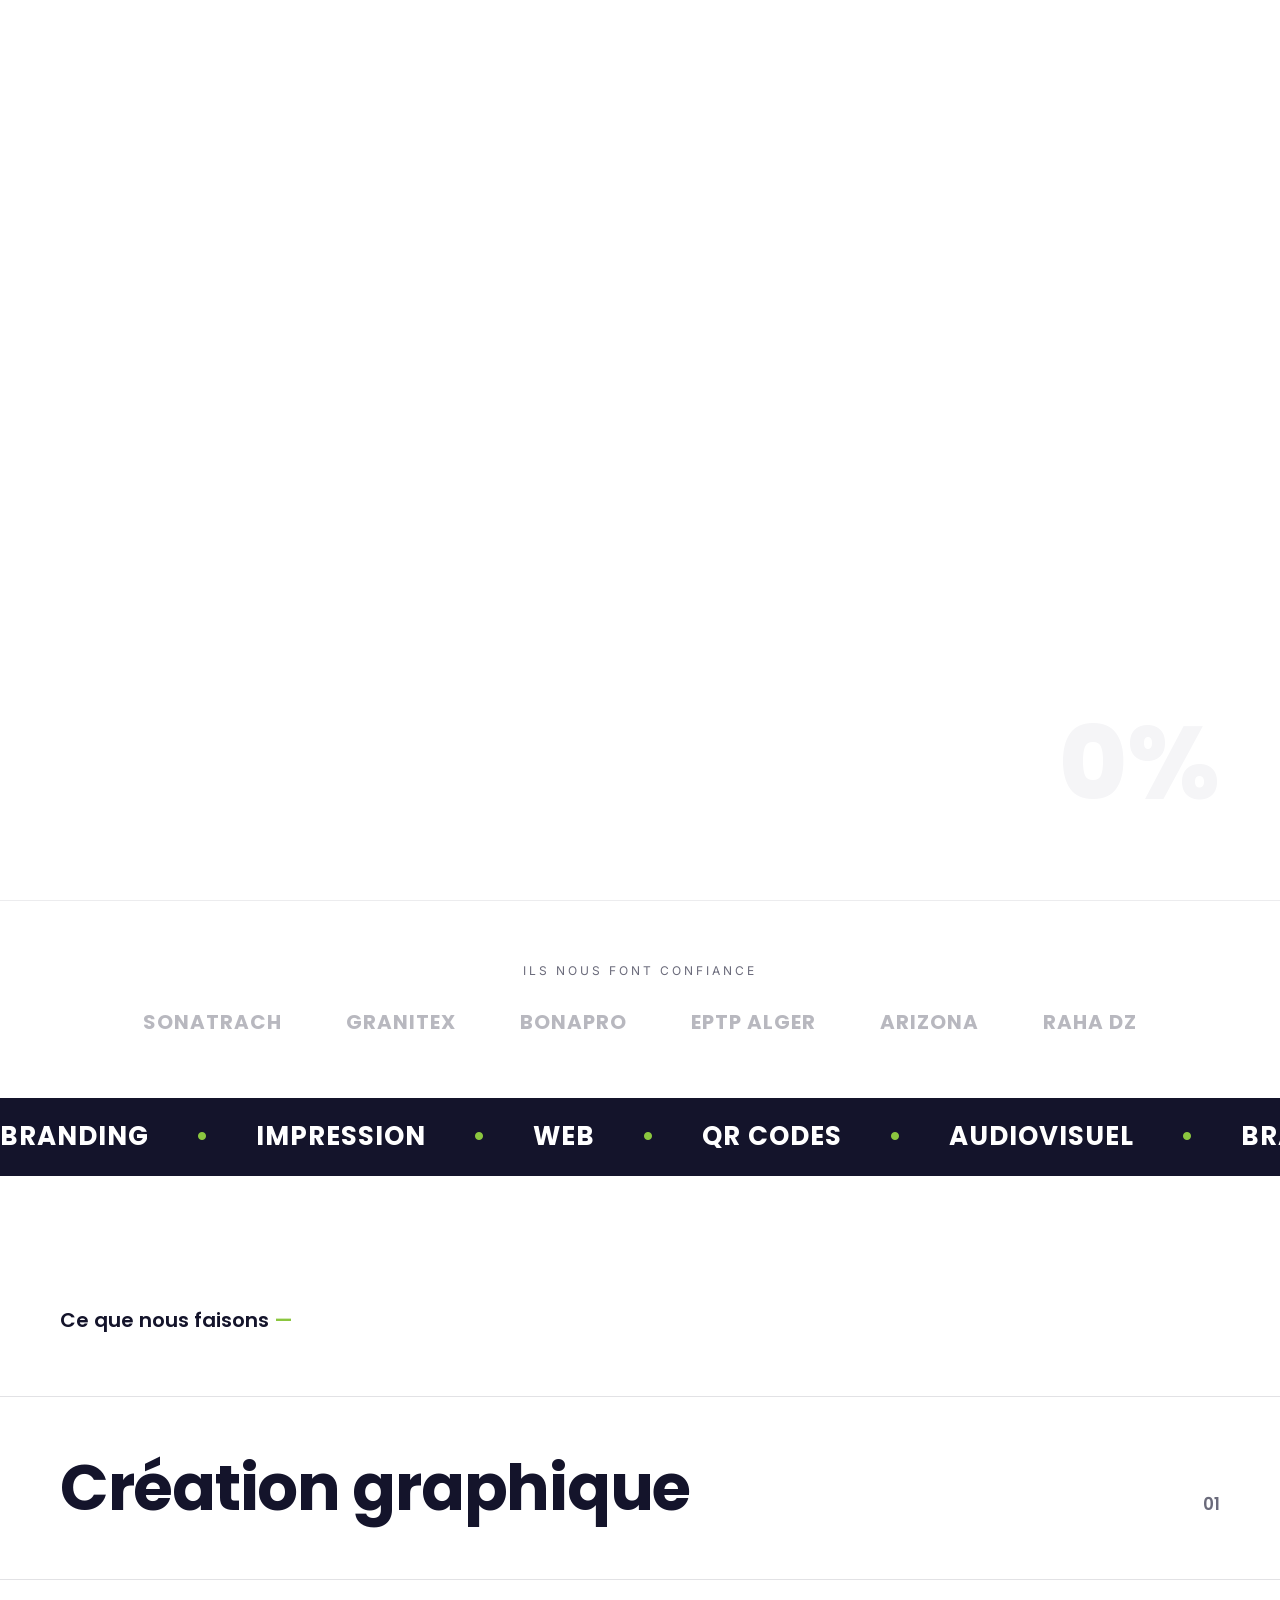
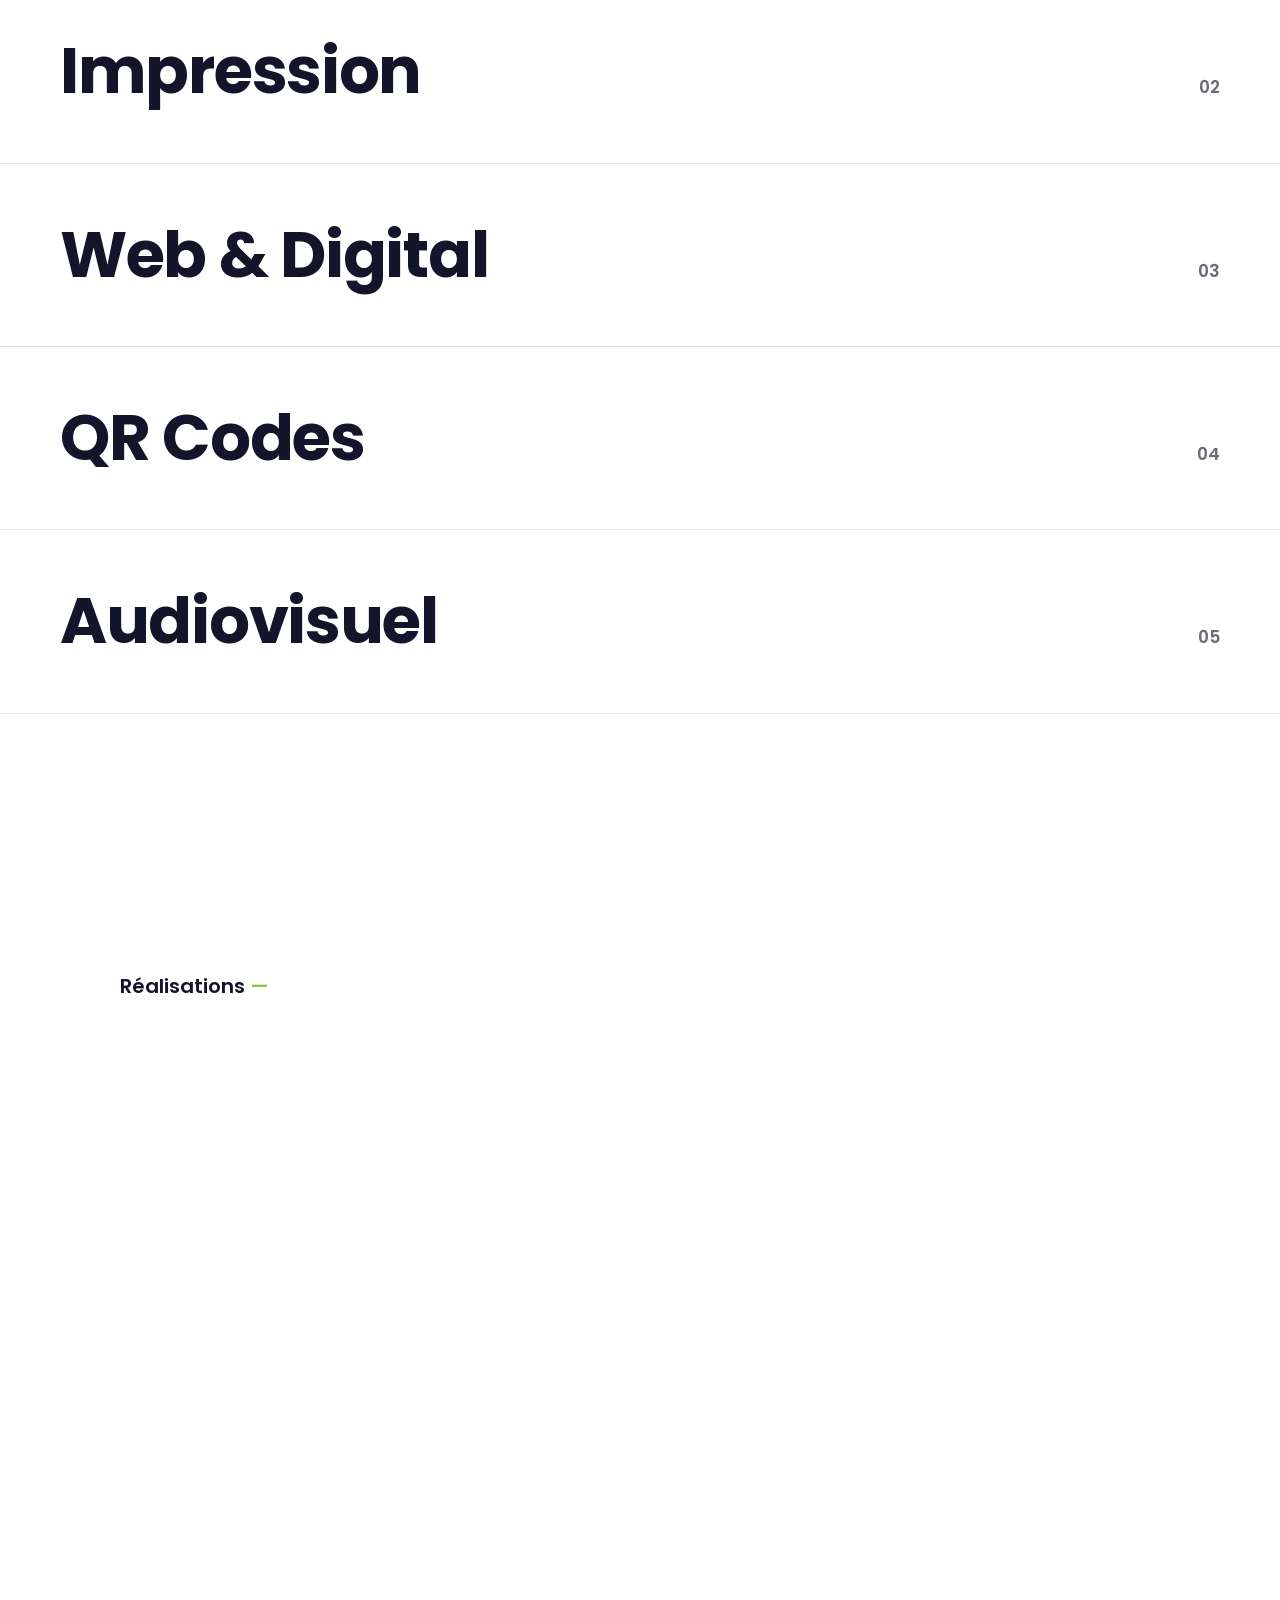
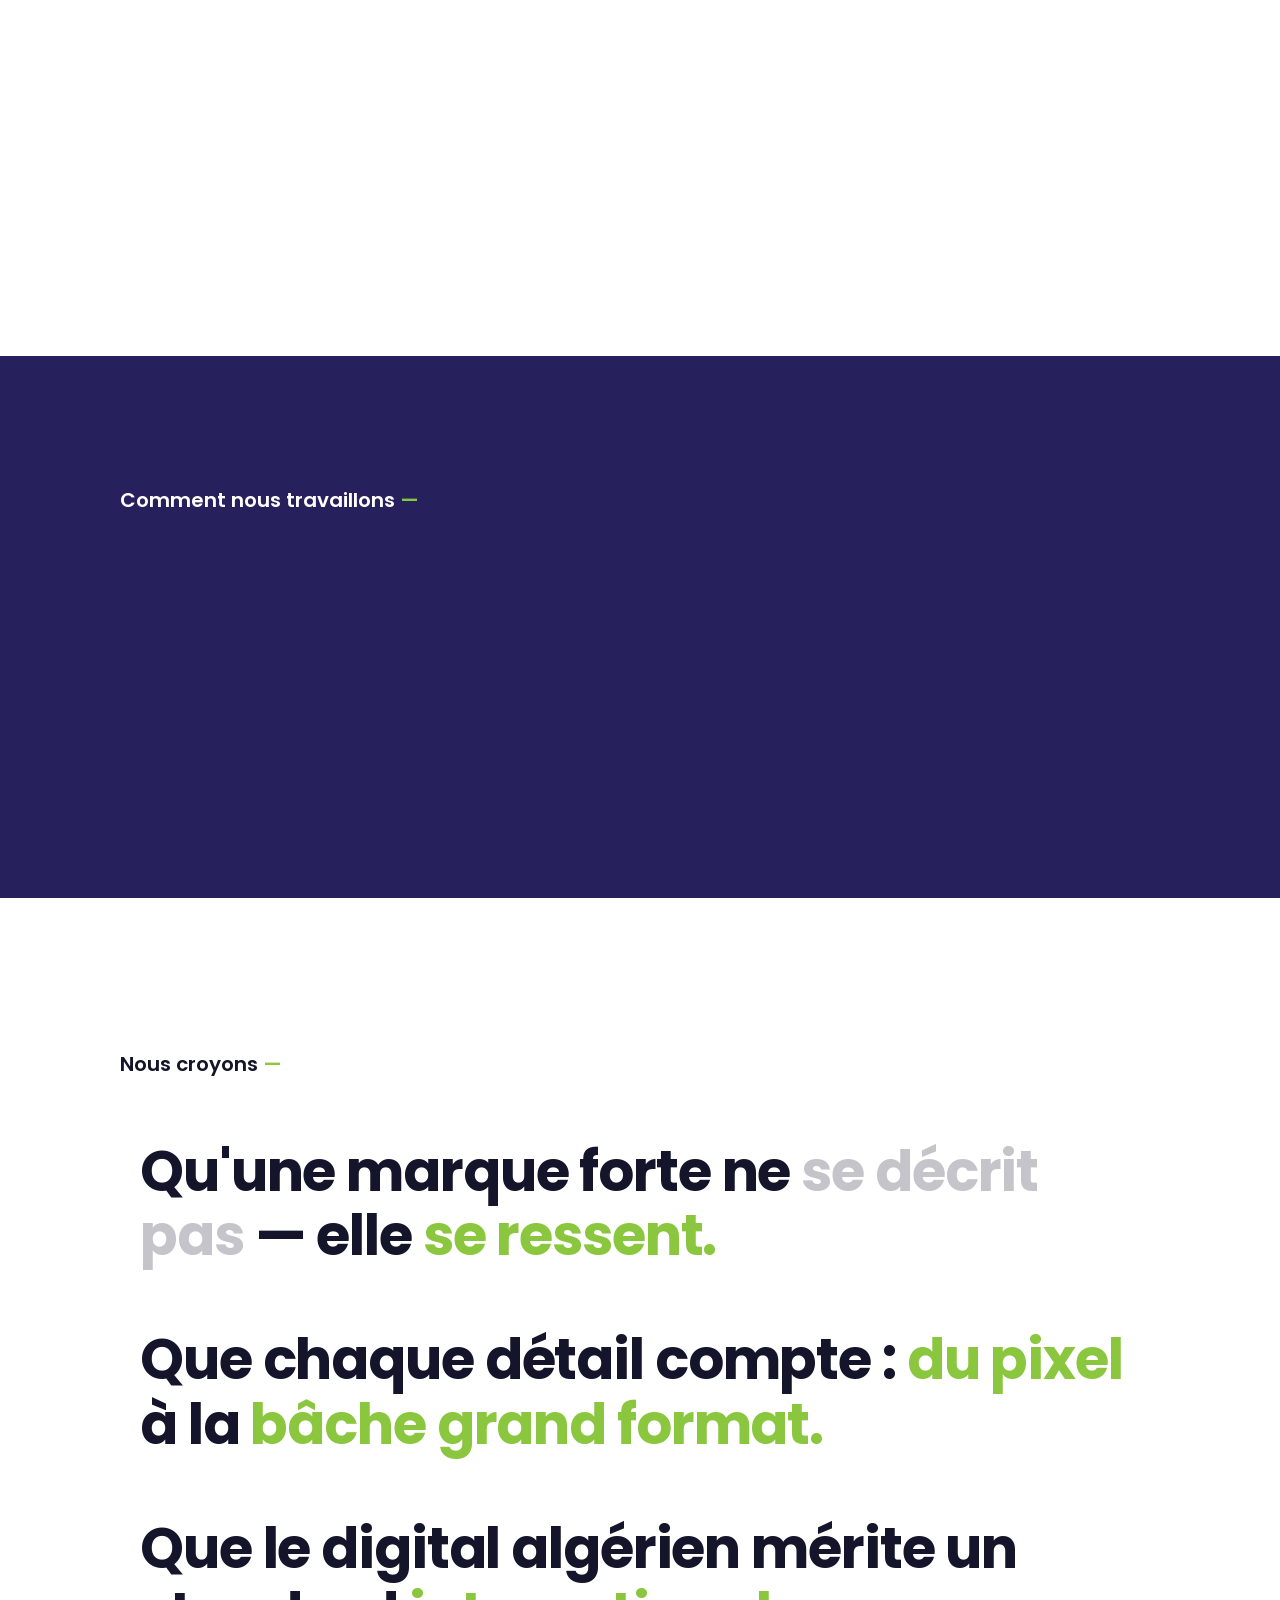
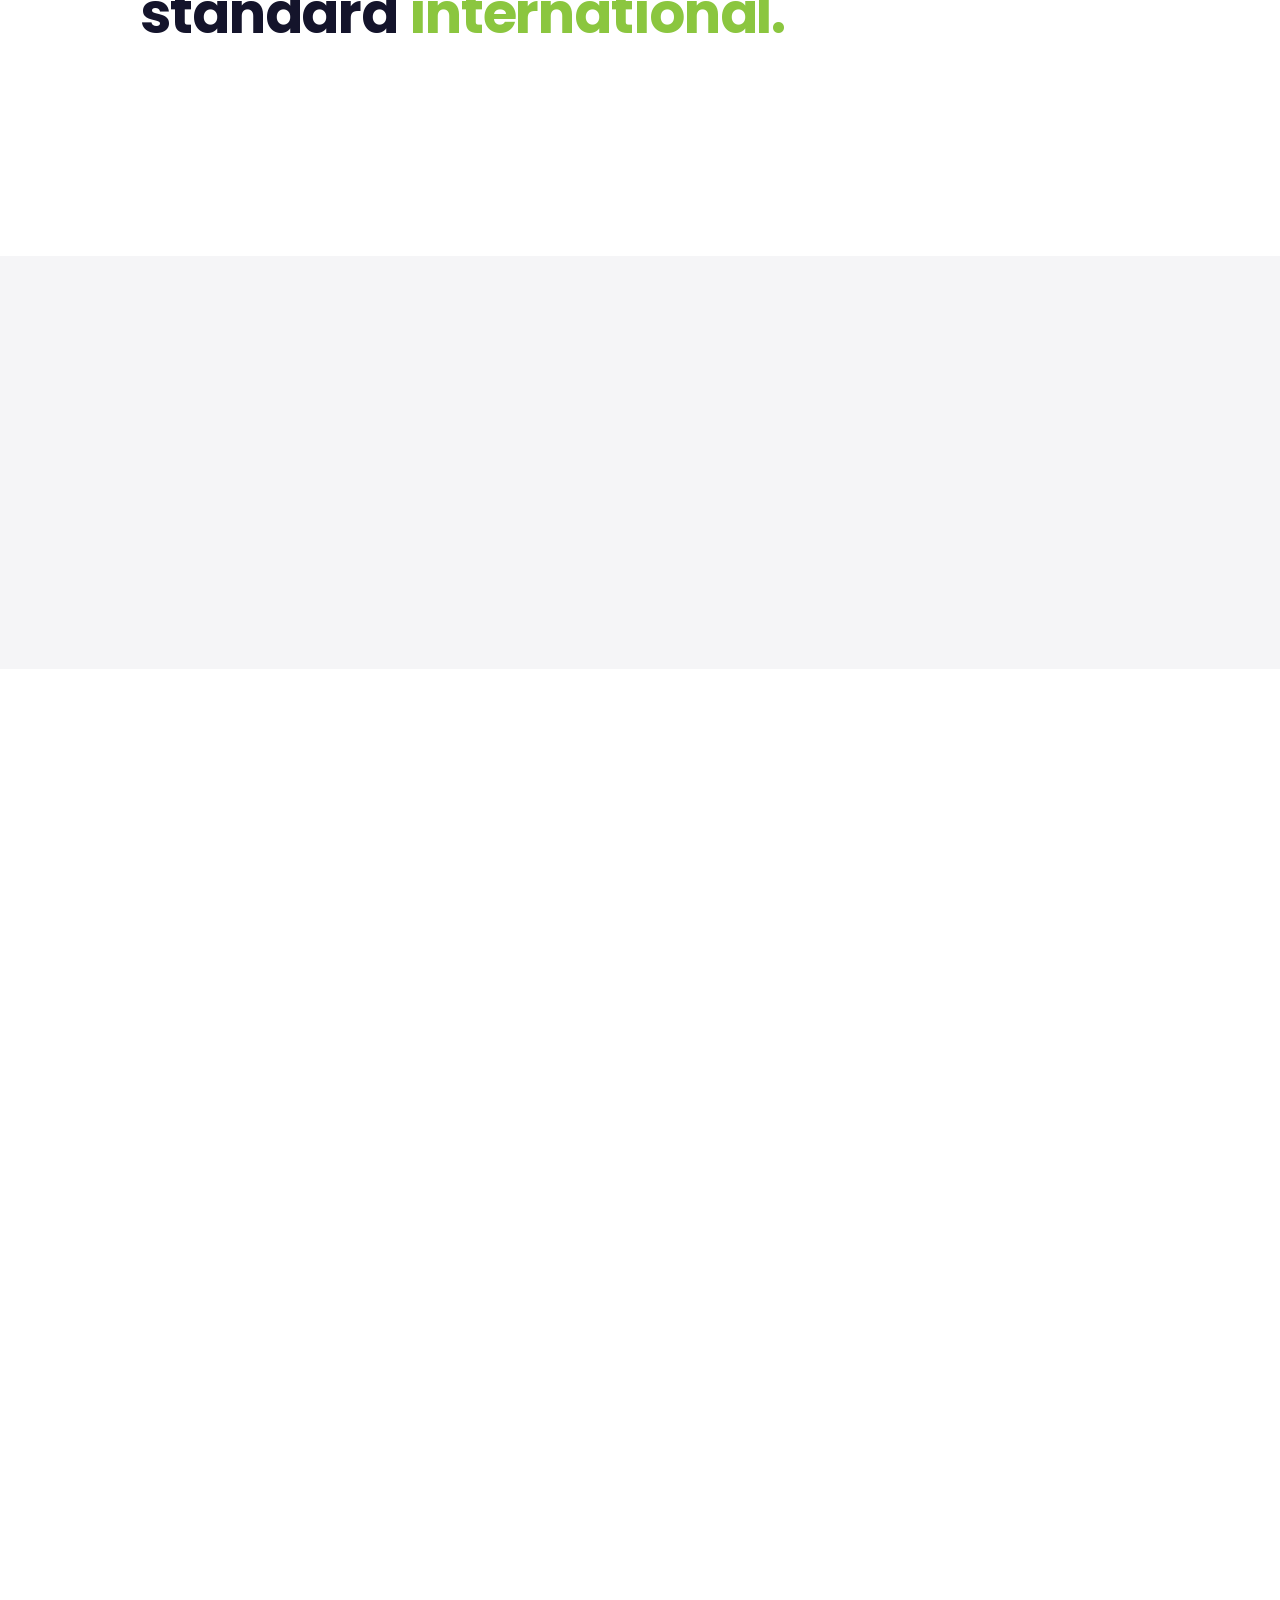
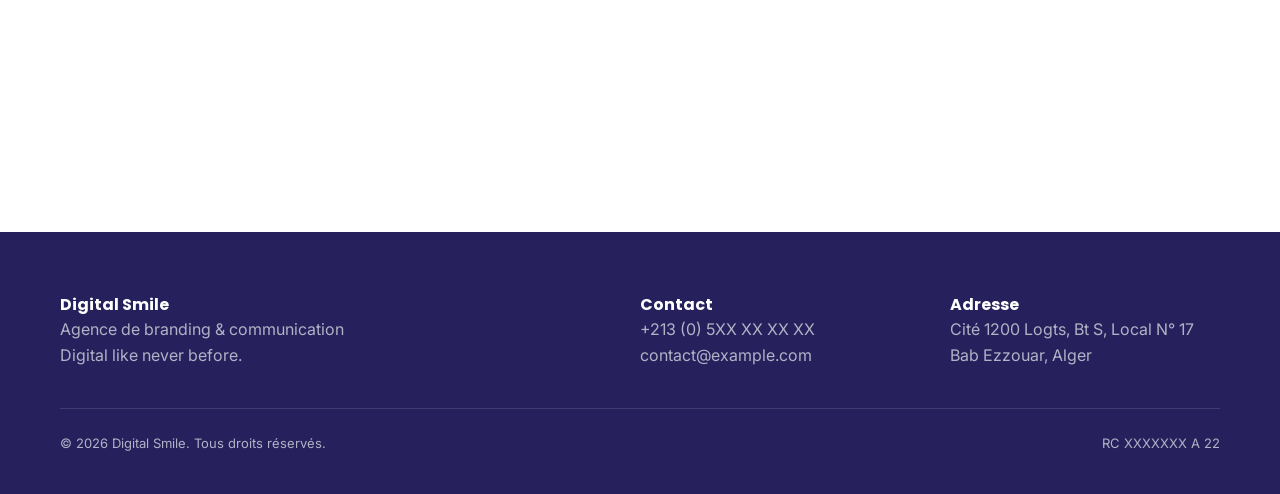
==== public/index.html @ 8ba92dbf "Initial commit" ====
<!DOCTYPE html>
<html lang="fr">
<head>
    <meta charset="UTF-8">
    <meta name="viewport" content="width=device-width, initial-scale=1.0">
    <title>Digital Smile — Agence de branding à Alger</title>
    <meta name="description" content="Digital Smile, agence de branding et de communication à Alger : identité visuelle, impression, web, QR codes et production audiovisuelle.">

    <!-- Polices -->
    <link rel="preconnect" href="https://fonts.googleapis.com">
    <link rel="preconnect" href="https://fonts.gstatic.com" crossorigin>
    <link href="https://fonts.googleapis.com/css2?family=Poppins:wght@600;700;800&family=Inter:wght@400;500;600&display=swap" rel="stylesheet">

    <!-- Styles (découpés par responsabilité, faciles à maintenir) -->
    <link rel="stylesheet" href="assets/css/base.css">
    <link rel="stylesheet" href="assets/css/layout.css">
    <link rel="stylesheet" href="assets/css/sections.css">
    <link rel="stylesheet" href="assets/css/motion.css">
</head>
<body>

<!-- ============ ① INTRO FLASH (une fois par session) ============ -->
<div class="intro" aria-hidden="true">
    <p class="intro__word"></p>
    <p class="intro__counter">0%</p>
</div>

<!-- ============ NAVIGATION ============ -->
<nav class="nav">
    <a href="#accueil"><img src="assets/img/logo.jpg" alt="Digital Smile" class="nav__logo"></a>
    <div class="nav__links">
        <a href="#services">Services</a>
        <a href="#croyances">Notre vision</a>
        <a href="#chiffres">Chiffres</a>
        <a href="#contact">Contact</a>
    </div>
    <a href="#contact" class="nav__cta">Connexion</a>
    <button class="nav__burger" aria-label="Menu">&#9776;</button>
</nav>

<!-- ============ ② HERO — typo géante sur vidéo ============ -->
<header class="hero" id="accueil">
    <div class="hero__media">
        <!-- Vidéo ampoule : autoplay muet en boucle.
             poster + <img> de secours si la vidéo ne charge pas. -->
        <video autoplay muted loop playsinline preload="metadata"
               poster="assets/img/hero.jpg"
               onerror="this.outerHTML='<img src=assets/img/hero.jpg alt=&quot;&quot;>'">
            <source src="assets/video/cubes-logo.mp4" type="video/mp4">
        </video>
    </div>

    <p class="hero__ghost" aria-hidden="true">SMILE</p>

    <div class="hero__content">
        <span class="hero__eyebrow will-reveal">Digital like never before</span>
        <h1 class="hero__title">
            <span class="line"><span>Votre marque,</span></span>
            <span class="line"><span class="accent">réinventée.</span></span>
        </h1>
        <p class="hero__sub will-reveal">
            Agence de branding à Alger. Du logo au digital, nous donnons vie
            à votre identité avec créativité et précision.
        </p>
        <div class="hero__btns will-reveal">
            <a href="#contact" class="btn btn--primary">Demander un devis</a>
            <a href="#services" class="btn btn--dark btn--marquee">
                <span class="btn__track">
                    <span>Explorer</span><span>Explorer</span><span>Explorer</span>
                    <span>Explorer</span><span>Explorer</span><span>Explorer</span>
                </span>
            </a>
        </div>
    </div>
</header>

<!-- ============ ②b TRUST BAR — clients réels (factures 14-16) ===== -->
<section class="trust">
    <p class="trust__label">Ils nous font confiance</p>
    <ul class="trust__list">
        <li>SONATRACH</li>
        <li>GRANITEX</li>
        <li>BONAPRO</li>
        <li>EPTP ALGER</li>
        <li>ARIZONA</li>
        <li>RAHA DZ</li>
    </ul>
</section>

<!-- ============ ③ MARQUEE défilant ============ -->
<div class="marquee" aria-hidden="true">
    <div class="marquee__track">
        <!-- Contenu dupliqué : nécessaire pour une boucle sans couture -->
        <span>BRANDING</span><span class="dot">•</span>
        <span>IMPRESSION</span><span class="dot">•</span>
        <span>WEB</span><span class="dot">•</span>
        <span>QR CODES</span><span class="dot">•</span>
        <span>AUDIOVISUEL</span><span class="dot">•</span>
        <span>BRANDING</span><span class="dot">•</span>
        <span>IMPRESSION</span><span class="dot">•</span>
        <span>WEB</span><span class="dot">•</span>
        <span>QR CODES</span><span class="dot">•</span>
        <span>AUDIOVISUEL</span><span class="dot">•</span>
    </div>
</div>

<!-- ============ ④ SERVICES — liste + image au survol ⭐ ============ -->
<section class="services" id="services">
    <h2 class="sec-title">Ce que nous faisons</h2>

    <ul class="services__list">
        <li class="service" data-img="assets/img/branding.jpg">
            <span class="service__name">Création graphique</span>
            <span class="service__num">01</span>
        </li>
        <li class="service" data-img="assets/img/print.jpg">
            <span class="service__name">Impression</span>
            <span class="service__num">02</span>
        </li>
        <li class="service" data-img="assets/img/web.jpg">
            <span class="service__name">Web &amp; Digital</span>
            <span class="service__num">03</span>
        </li>
        <li class="service" data-img="assets/img/qrcode.jpg">
            <span class="service__name">QR Codes</span>
            <span class="service__num">04</span>
        </li>
        <li class="service" data-img="assets/img/audiovisuel.jpg">
            <span class="service__name">Audiovisuel</span>
            <span class="service__num">05</span>
        </li>
    </ul>

    <!-- L'image flottante qui suit la souris (remplie en JS) -->
    <div class="services__reveal"><img src="" alt=""></div>
</section>

<!-- ============ ④b RÉALISATIONS — projets RÉELS (factures 14-16) ⭐
     NOTE : les visuels sont des illustrations à remplacer par les
     photos réelles de chaque projet (dossiers Drive : Affiches,
     Packaging, Habillage, Logos, Qr Codes...). Les projets et
     clients, eux, sont authentiques. ============ -->
<section class="works" id="realisations">
    <h2 class="sec-title">Réalisations</h2>

    <div class="works__grid">
        <article class="work will-reveal">
            <div class="work__media"><img src="assets/img/branding.jpg" alt="Charte graphique Bonapro"></div>
            <p class="work__cat">Identité visuelle</p>
            <h3 class="work__title">Charte graphique — Eurl Bonapro</h3>
        </article>
        <article class="work will-reveal">
            <div class="work__media"><img src="assets/img/print.jpg" alt="Impression grand format Sonatrach"></div>
            <p class="work__cat">Impression grand format</p>
            <h3 class="work__title">Bâches &amp; signalétique — Sonatrach</h3>
        </article>
        <article class="work will-reveal">
            <div class="work__media"><img src="assets/img/qrcode.jpg" alt="QR Code dynamique Granitex"></div>
            <p class="work__cat">QR Codes</p>
            <h3 class="work__title">QR Code dynamique — Coop Granitex</h3>
        </article>
        <article class="work will-reveal">
            <div class="work__media"><img src="assets/img/web.jpg" alt="Site web twinshamis.com"></div>
            <p class="work__cat">Web</p>
            <h3 class="work__title">Site vitrine — twinshamis.com</h3>
        </article>
        <article class="work will-reveal">
            <div class="work__media"><img src="assets/img/charte.jpg" alt="Réseaux sociaux Bonapro"></div>
            <p class="work__cat">Digital marketing</p>
            <h3 class="work__title">Gestion réseaux sociaux — Bonapro</h3>
        </article>
        <article class="work will-reveal">
            <div class="work__media"><img src="assets/img/audiovisuel.jpg" alt="Shooting photo et drone"></div>
            <p class="work__cat">Audiovisuel</p>
            <h3 class="work__title">Shooting photos &amp; drone — Bonapro</h3>
        </article>
    </div>
</section>

<!-- ============ ④c PROCESSUS — 4 étapes (miroir du futur portail
     client de la plateforme : Brief → Création → Validation →
     Livraison) ============ -->
<section class="process" id="processus">
    <h2 class="sec-title">Comment nous travaillons</h2>

    <div class="process__grid">
        <div class="step will-reveal">
            <p class="step__num">01</p>
            <h3 class="step__title">Brief &amp; devis</h3>
            <p class="step__desc">Vous nous expliquez votre besoin, nous cadrons le projet et le budget — sous 48h.</p>
        </div>
        <div class="step will-reveal">
            <p class="step__num">02</p>
            <h3 class="step__title">Création</h3>
            <p class="step__desc">Nos designers conçoivent, vous suivez l'avancement en toute transparence.</p>
        </div>
        <div class="step will-reveal">
            <p class="step__num">03</p>
            <h3 class="step__title">Validation</h3>
            <p class="step__desc">Vous validez ou demandez des ajustements — rien ne part sans votre accord.</p>
        </div>
        <div class="step will-reveal">
            <p class="step__num">04</p>
            <h3 class="step__title">Livraison &amp; suivi</h3>
            <p class="step__desc">Fichiers finaux, impression, mise en ligne — et un suivi qui ne s'arrête pas là.</p>
        </div>
    </div>
</section>

<!-- ============ ⑤ WE BELIEVE — storytelling ============ -->
<section class="believe" id="croyances">
    <h2 class="sec-title">Nous croyons</h2>

    <p class="believe__line">
        Qu'une marque forte ne <span class="muted">se décrit pas</span> —
        elle <span class="accent">se ressent.</span>
    </p>
    <p class="believe__line">
        Que chaque détail compte : <span class="accent">du pixel</span>
        à la <span class="accent">bâche grand format.</span>
    </p>
    <p class="believe__line">
        Que le digital algérien mérite un standard
        <span class="accent">international.</span>
    </p>
</section>

<!-- ============ ⑥ CHIFFRES réels ============ -->
<section class="stats" id="chiffres">
    <div class="stats__grid">
        <div class="stat will-reveal">
            <p class="stat__value" data-count="30" data-suffix="+">0<span class="accent"></span></p>
            <p class="stat__label">Clients accompagnés — dont Sonatrach, Granitex, Bonapro</p>
        </div>
        <div class="stat will-reveal">
            <p class="stat__value" data-count="12" data-suffix="">0</p>
            <p class="stat__label">Expertises métiers, de la création à la livraison</p>
        </div>
        <div class="stat will-reveal">
            <p class="stat__value" data-count="2022" data-suffix="">0</p>
            <p class="stat__label">Année de naissance de Digital Smile à Alger</p>
        </div>
    </div>
</section>

<!-- ============ ⑥b TÉMOIGNAGE
     ⚠️ EXEMPLE À REMPLACER : citation fictive en attendant un vrai
     retour client (WhatsApp / email). Ne jamais publier sans
     l'accord écrit du client cité. ============ -->
<section class="quote">
    <blockquote class="quote__text will-reveal">
        « Une équipe réactive qui a su traduire notre image en une
        identité <span class="accent">professionnelle et cohérente</span>,
        du print au digital. »
    </blockquote>
    <p class="quote__author will-reveal">— Direction marketing, client accompagné depuis 2023 <em>(exemple)</em></p>
</section>

<!-- ============ ⑦ CTA géant ============ -->
<section class="cta" id="contact">
    <h2 class="cta__title will-reveal">Discutons<span class="accent">.</span></h2>
    <p class="will-reveal">Un projet, une idée, une marque à réinventer ?</p>
    <a href="mailto:contact@example.com" class="btn btn--primary will-reveal">contact@example.com</a>
</section>

<!-- ============ FOOTER ============ -->
<footer class="footer">
    <div class="footer__grid">
        <div>
            <p><strong>Digital Smile</strong></p>
            <p>Agence de branding &amp; communication</p>
            <p>Digital like never before.</p>
        </div>
        <div>
            <p><strong>Contact</strong></p>
            <p><a href="tel:+2135XXXXXXXX">+213 (0) 5XX XX XX XX</a></p>
            <p><a href="mailto:contact@example.com">contact@example.com</a></p>
        </div>
        <div>
            <p><strong>Adresse</strong></p>
            <p>Cité 1200 Logts, Bt S, Local N° 17</p>
            <p>Bab Ezzouar, Alger</p>
        </div>
    </div>
    <div class="footer__bottom">
        <span>© 2026 Digital Smile. Tous droits réservés.</span>
        <span>RC XXXXXXX A 22</span>
    </div>
</footer>

<!-- ============ SCRIPTS ============ -->
<!-- GSAP + ScrollTrigger via CDN (décision validée par l'architecte) -->
<script src="https://cdnjs.cloudflare.com/ajax/libs/gsap/3.12.5/gsap.min.js"></script>
<script src="https://cdnjs.cloudflare.com/ajax/libs/gsap/3.12.5/ScrollTrigger.min.js"></script>
<script src="assets/js/animations.js"></script>

</body>
</html>
---- public/assets/css/base.css ----
/* =====================================================================
   base.css — Fondations : variables, reset, typo, boutons
   Charte Digital Smile : blanc, violet #4A3F9E, vert lime #8BC63F
   ===================================================================== */

:root {
    --purple:      #4A3F9E;
    --purple-dark: #26215C;
    --green:       #8BC63F;
    --green-dark:  #6BA02C;
    --black:       #14142b;
    --gray:        #6b6b7b;
    --gray-light:  #f5f5f7;
    --white:       #ffffff;

    --font-display: 'Poppins', system-ui, sans-serif;
    --font-body:    'Inter', system-ui, sans-serif;

    --maxw: 1280px;
    --pad:  clamp(20px, 5vw, 60px);   /* marge latérale fluide */
}

/* --- Reset minimal --- */
* { margin: 0; padding: 0; box-sizing: border-box; }
html { scroll-behavior: smooth; }
body {
    font-family: var(--font-body);
    color: var(--black);
    background: var(--white);
    line-height: 1.6;
    overflow-x: hidden;
}
img, video { max-width: 100%; display: block; }
a { color: inherit; text-decoration: none; }
ul { list-style: none; }
button { font: inherit; cursor: pointer; border: none; background: none; }

/* --- Titres de section, signature "Huge" : tiret long --- */
.sec-title {
    font-family: var(--font-display);
    font-size: clamp(15px, 1.6vw, 20px);
    font-weight: 600;
    color: var(--black);
    padding: 0 var(--pad);
    margin-bottom: clamp(30px, 5vw, 60px);
}
.sec-title::after { content: " —"; color: var(--green); }

/* --- Boutons --- */
.btn {
    display: inline-flex;
    align-items: center;
    justify-content: center;
    padding: 16px 34px;
    border-radius: 100px;
    font-family: var(--font-display);
    font-weight: 600;
    font-size: 15px;
    transition: transform .25s ease, box-shadow .25s ease, background .25s, color .25s;
    overflow: hidden;
    position: relative;
}
.btn--primary { background: var(--green); color: var(--purple-dark); }
.btn--primary:hover { box-shadow: 0 12px 34px rgba(139,198,63,.45); }
.btn--dark { background: var(--black); color: var(--white); }
.btn--dark:hover { background: var(--purple); }

/* Bouton "Explore Explore…" : texte répété défilant au survol */
.btn--marquee .btn__track {
    display: inline-flex;
    gap: 26px;
    white-space: nowrap;
}
.btn--marquee:hover .btn__track {
    animation: btn-scroll 2.5s linear infinite;
}
@keyframes btn-scroll {
    to { transform: translateX(-50%); }
}
---- public/assets/css/layout.css ----
/* =====================================================================
   layout.css — Navigation + Footer
   ===================================================================== */

/* --- Navigation (verre dépoli, se compacte au scroll via JS) --- */
.nav {
    position: fixed;
    inset: 0 0 auto 0;
    z-index: 900;
    display: flex;
    align-items: center;
    justify-content: space-between;
    padding: 18px var(--pad);
    background: rgba(255,255,255,.82);
    backdrop-filter: blur(18px);
    -webkit-backdrop-filter: blur(18px);
    border-bottom: 1px solid rgba(0,0,0,.06);
    transition: padding .35s ease, box-shadow .35s ease;
}
.nav.is-compact {                    /* état après scroll (ajouté en JS) */
    padding: 10px var(--pad);
    box-shadow: 0 6px 30px rgba(20,20,43,.08);
}
.nav__logo { height: 36px; transition: height .35s ease; }
.nav.is-compact .nav__logo { height: 30px; }

.nav__links { display: flex; gap: 34px; }
.nav__links a {
    position: relative;
    font-size: 14px;
    font-weight: 500;
    padding: 4px 0;
}
/* Soulignement animé (gauche → droite) */
.nav__links a::after {
    content: "";
    position: absolute;
    left: 0; bottom: 0;
    width: 100%; height: 2px;
    background: var(--green);
    transform: scaleX(0);
    transform-origin: left;
    transition: transform .3s ease;
}
.nav__links a:hover::after { transform: scaleX(1); }

.nav__cta {
    background: var(--purple);
    color: var(--white);
    padding: 10px 22px;
    border-radius: 100px;
    font-weight: 600;
    font-size: 14px;
    transition: background .25s, transform .25s;
}
.nav__cta:hover { background: var(--purple-dark); transform: translateY(-1px); }
.nav__burger { display: none; font-size: 26px; color: var(--black); }

/* --- Footer --- */
.footer {
    background: var(--purple-dark);
    color: rgba(255,255,255,.65);
    padding: 60px var(--pad) 40px;
}
.footer__grid {
    max-width: var(--maxw);
    margin: 0 auto;
    display: grid;
    grid-template-columns: 2fr 1fr 1fr;
    gap: 40px;
}
.footer strong { color: var(--white); font-family: var(--font-display); }
.footer a:hover { color: var(--green); }
.footer__bottom {
    max-width: var(--maxw);
    margin: 40px auto 0;
    padding-top: 24px;
    border-top: 1px solid rgba(255,255,255,.12);
    font-size: 13px;
    display: flex;
    justify-content: space-between;
    flex-wrap: wrap;
    gap: 10px;
}

/* --- Responsive --- */
@media (max-width: 860px) {
    .nav__links { display: none; }
    .nav__burger { display: block; }
    .footer__grid { grid-template-columns: 1fr; }
}
---- public/assets/css/sections.css ----
/* =====================================================================
   sections.css — Intro, Hero, Marquee, Services, Believe, Chiffres, CTA
   Style : typographie géante inspirée Huge, sur fond blanc Digital Smile
   ===================================================================== */

/* ============ ① INTRO FLASH (overlay plein écran) ============ */
.intro {
    position: fixed;
    inset: 0;
    z-index: 2000;
    background: var(--white);
    display: flex;
    align-items: center;
    justify-content: center;
    cursor: pointer;              /* clic = passer l'intro */
}
.intro__counter {
    position: absolute;
    bottom: 6vh; right: var(--pad);
    font-family: var(--font-display);
    font-size: clamp(40px, 8vw, 110px);
    font-weight: 800;
    color: var(--gray-light);
}
.intro__word {
    font-family: var(--font-display);
    font-size: clamp(42px, 9vw, 130px);
    font-weight: 800;
    letter-spacing: -3px;
    color: var(--black);
    opacity: 0;                   /* animé en JS */
}
.intro__word .accent { color: var(--green); }

/* ============ ② HERO — typo géante sur vidéo ============ */
.hero {
    position: relative;
    min-height: 100vh;
    display: flex;
    flex-direction: column;
    justify-content: center;
    padding: 120px var(--pad) 60px;
    overflow: hidden;
}
/* Vidéo plein cadre derrière tout */
.hero__media {
    position: absolute;
    inset: 0;
    z-index: 0;
}
.hero__media video,
.hero__media img {
    width: 100%; height: 100%;
    object-fit: cover;
}
/* Voile dégradé : la vidéo reste belle, le texte reste lisible */
.hero__media::after {
    content: "";
    position: absolute;
    inset: 0;
    background: linear-gradient(
        180deg,
        rgba(255,255,255,.92) 0%,
        rgba(255,255,255,.72) 40%,
        rgba(255,255,255,.45) 70%,
        rgba(255,255,255,.85) 100%
    );
}
.hero__content { position: relative; z-index: 2; max-width: var(--maxw); }
.hero__eyebrow {
    display: inline-block;
    font-weight: 600;
    font-size: clamp(11px, 1.3vw, 14px);
    letter-spacing: 4px;
    color: var(--green-dark);
    text-transform: uppercase;
    margin-bottom: 18px;
}
/* Titre GÉANT — il EST le design */
.hero__title {
    font-family: var(--font-display);
    font-weight: 800;
    font-size: clamp(52px, 11vw, 160px);
    line-height: .98;
    letter-spacing: -0.03em;
}
.hero__title .accent { color: var(--green); }
.hero__title .line { display: block; overflow: hidden; }   /* pour reveal ligne/ligne */
.hero__sub {
    margin-top: 26px;
    font-size: clamp(16px, 1.6vw, 19px);
    color: #3d3d4e;
    max-width: 520px;
}
.hero__btns { display: flex; gap: 16px; margin-top: 36px; flex-wrap: wrap; }
/* Mot fantôme en parallax */
.hero__ghost {
    position: absolute;
    right: -4vw; bottom: -2vw;
    z-index: 1;
    font-family: var(--font-display);
    font-weight: 800;
    font-size: 24vw;
    color: rgba(74,63,158,.05);
    pointer-events: none;
    white-space: nowrap;
}

/* ============ ③ MARQUEE défilant infini ============ */
.marquee {
    background: var(--black);
    color: var(--white);
    overflow: hidden;
    padding: 18px 0;
}
.marquee__track {
    display: inline-flex;
    gap: 46px;
    white-space: nowrap;
    animation: marquee 22s linear infinite;
    font-family: var(--font-display);
    font-weight: 700;
    font-size: clamp(16px, 2.2vw, 26px);
    letter-spacing: 1px;
}
.marquee:hover .marquee__track { animation-play-state: paused; }
.marquee__track .dot { color: var(--green); }
@keyframes marquee { to { transform: translateX(-50%); } }

/* ============ ④ SERVICES — liste numérotée + image au survol ⭐ ===== */
.services { padding: clamp(70px, 10vw, 130px) 0; position: relative; }
.services__list { border-top: 1px solid rgba(20,20,43,.12); }
.service {
    display: flex;
    align-items: baseline;
    justify-content: space-between;
    gap: 20px;
    padding: clamp(22px, 3.5vw, 40px) var(--pad);
    border-bottom: 1px solid rgba(20,20,43,.12);
    cursor: pointer;
    transition: background .3s ease;
    position: relative;
}
.service:hover { background: var(--gray-light); }
.service__name {
    font-family: var(--font-display);
    font-weight: 700;
    font-size: clamp(26px, 5vw, 64px);
    letter-spacing: -0.02em;
    transition: transform .35s ease, color .35s ease;
}
.service:hover .service__name {
    transform: translateX(18px);
    color: var(--purple);
}
.service__num {
    font-family: var(--font-display);
    font-weight: 600;
    font-size: clamp(13px, 1.4vw, 17px);
    color: var(--gray);
}
/* Image flottante qui suit la souris (pilotée en JS) */
.services__reveal {
    position: fixed;
    top: 0; left: 0;
    width: min(340px, 30vw);
    aspect-ratio: 4 / 3;
    border-radius: 14px;
    overflow: hidden;
    pointer-events: none;
    z-index: 500;
    opacity: 0;
    transform: scale(.85);
    box-shadow: 0 30px 80px rgba(20,20,43,.25);
}
.services__reveal img {
    width: 100%; height: 100%;
    object-fit: cover;
    mix-blend-mode: normal;
}

/* ============ ⑤ WE BELIEVE — storytelling au scroll ============ */
.believe { padding: clamp(80px, 12vw, 150px) var(--pad); }
.believe__line {
    max-width: 1000px;
    margin: 0 auto clamp(30px, 5vw, 60px);
    font-family: var(--font-display);
    font-weight: 700;
    font-size: clamp(26px, 4.5vw, 56px);
    line-height: 1.15;
    letter-spacing: -0.02em;
}
.believe__line .accent { color: var(--green); }
.believe__line .muted  { color: rgba(20,20,43,.25); }

/* ============ ⑥ CHIFFRES géants ============ */
.stats {
    background: var(--gray-light);
    padding: clamp(70px, 10vw, 120px) var(--pad);
}
.stats__grid {
    max-width: var(--maxw);
    margin: 0 auto;
    display: grid;
    grid-template-columns: repeat(3, 1fr);
    gap: 40px;
    text-align: center;
}
.stat__value {
    font-family: var(--font-display);
    font-weight: 800;
    font-size: clamp(54px, 9vw, 120px);
    line-height: 1;
    color: var(--purple);
}
.stat__value .accent { color: var(--green); }
.stat__label { margin-top: 10px; color: var(--gray); font-size: 15px; }

/* ============ ⑦ CTA final géant ============ */
.cta {
    padding: clamp(90px, 14vw, 180px) var(--pad);
    text-align: center;
}
.cta__title {
    font-family: var(--font-display);
    font-weight: 800;
    font-size: clamp(60px, 14vw, 200px);
    letter-spacing: -0.03em;
    line-height: 1;
}
.cta__title .accent { color: var(--green); }
.cta p { margin: 22px 0 34px; color: var(--gray); font-size: 17px; }

/* ============ ②b TRUST BAR — noms clients en typo sobre ========= */
.trust {
    padding: clamp(34px, 5vw, 60px) var(--pad);
    border-top: 1px solid rgba(20,20,43,.08);
}
.trust__label {
    text-align: center;
    font-size: 12px;
    letter-spacing: 3px;
    text-transform: uppercase;
    color: var(--gray);
    margin-bottom: 26px;
}
.trust__list {
    max-width: var(--maxw);
    margin: 0 auto;
    display: flex;
    flex-wrap: wrap;
    justify-content: center;
    gap: clamp(24px, 5vw, 64px);
}
.trust__list li {
    font-family: var(--font-display);
    font-weight: 700;
    font-size: clamp(14px, 1.8vw, 20px);
    letter-spacing: 1px;
    color: rgba(20,20,43,.30);          /* discret par défaut */
    transition: color .3s ease, transform .3s ease;
}
.trust__list li:hover { color: var(--purple); transform: translateY(-3px); }

/* ============ ④b RÉALISATIONS — grille de projets réels ========= */
.works { padding: clamp(70px, 10vw, 130px) var(--pad); }
.works__grid {
    max-width: var(--maxw);
    margin: 0 auto;
    display: grid;
    grid-template-columns: repeat(3, 1fr);
    gap: clamp(24px, 3vw, 44px);
}
.work { cursor: pointer; }
.work__media {
    border-radius: 16px;
    overflow: hidden;
    aspect-ratio: 4 / 3;
    background: var(--gray-light);
    margin-bottom: 16px;
}
.work__media img {
    width: 100%; height: 100%;
    object-fit: cover;
    transition: transform .7s cubic-bezier(.2,.8,.2,1);
}
.work:hover .work__media img { transform: scale(1.06); }
.work__cat {
    font-size: 12px;
    letter-spacing: 2px;
    text-transform: uppercase;
    color: var(--green-dark);
    margin-bottom: 6px;
}
.work__title {
    font-family: var(--font-display);
    font-weight: 600;
    font-size: clamp(16px, 1.7vw, 20px);
    line-height: 1.3;
    transition: color .3s;
}
.work:hover .work__title { color: var(--purple); }

/* ============ ④c PROCESSUS — 4 étapes ============ */
.process {
    background: var(--purple-dark);
    color: var(--white);
    padding: clamp(70px, 10vw, 130px) var(--pad);
}
.process .sec-title { color: var(--white); }
.process__grid {
    max-width: var(--maxw);
    margin: 0 auto;
    display: grid;
    grid-template-columns: repeat(4, 1fr);
    gap: clamp(24px, 3vw, 44px);
}
.step__num {
    font-family: var(--font-display);
    font-weight: 800;
    font-size: clamp(40px, 5vw, 64px);
    color: var(--green);
    line-height: 1;
    margin-bottom: 14px;
}
.step__title {
    font-family: var(--font-display);
    font-weight: 700;
    font-size: clamp(17px, 1.8vw, 21px);
    margin-bottom: 10px;
}
.step__desc { color: rgba(255,255,255,.65); font-size: 15px; }

/* ============ ⑥b TÉMOIGNAGE ============ */
.quote {
    padding: clamp(80px, 11vw, 150px) var(--pad);
    text-align: center;
}
.quote__text {
    max-width: 900px;
    margin: 0 auto 24px;
    font-family: var(--font-display);
    font-weight: 600;
    font-size: clamp(22px, 3.4vw, 40px);
    line-height: 1.3;
    letter-spacing: -0.01em;
}
.quote__text .accent { color: var(--green); }
.quote__author { color: var(--gray); font-size: 15px; }
.quote__author em { opacity: .6; }

/* ============ Responsive ============ */
@media (max-width: 860px) {
    .works__grid { grid-template-columns: 1fr; }
    .process__grid { grid-template-columns: 1fr 1fr; gap: 34px; }
    .services__reveal { display: none; }       /* pas de survol sur mobile */
    .service { flex-direction: column; align-items: flex-start; gap: 6px; }
    .stats__grid { grid-template-columns: 1fr; }
    .hero__ghost { display: none; }
}
---- public/assets/css/motion.css ----
/* =====================================================================
   motion.css — États initiaux des animations + accessibilité
   Principe : le CSS pose l'état de départ, GSAP anime vers l'état final.
   ===================================================================== */

/* Les éléments "à révéler" démarrent invisibles (GSAP les animera).
   La classe .no-js (retirée en JS) garantit que sans JavaScript,
   tout reste visible : le site ne casse jamais. */
html.js .will-reveal { opacity: 0; }

/* Lignes du titre héros : cachées en dessous, glissent vers le haut */
html.js .hero__title .line span {
    display: inline-block;
    transform: translateY(110%);
}

/* Performance : on prévient le navigateur des propriétés animées */
.hero__title .line span,
.service__name,
.services__reveal { will-change: transform, opacity; }

/* --- Accessibilité : utilisateurs préférant moins de mouvement --- */
@media (prefers-reduced-motion: reduce) {
    html.js .will-reveal { opacity: 1 !important; }
    html.js .hero__title .line span { transform: none !important; }
    .marquee__track, .btn--marquee:hover .btn__track { animation: none !important; }
    * { transition-duration: .01ms !important; }
    .intro { display: none !important; }        /* pas d'intro animée */
}
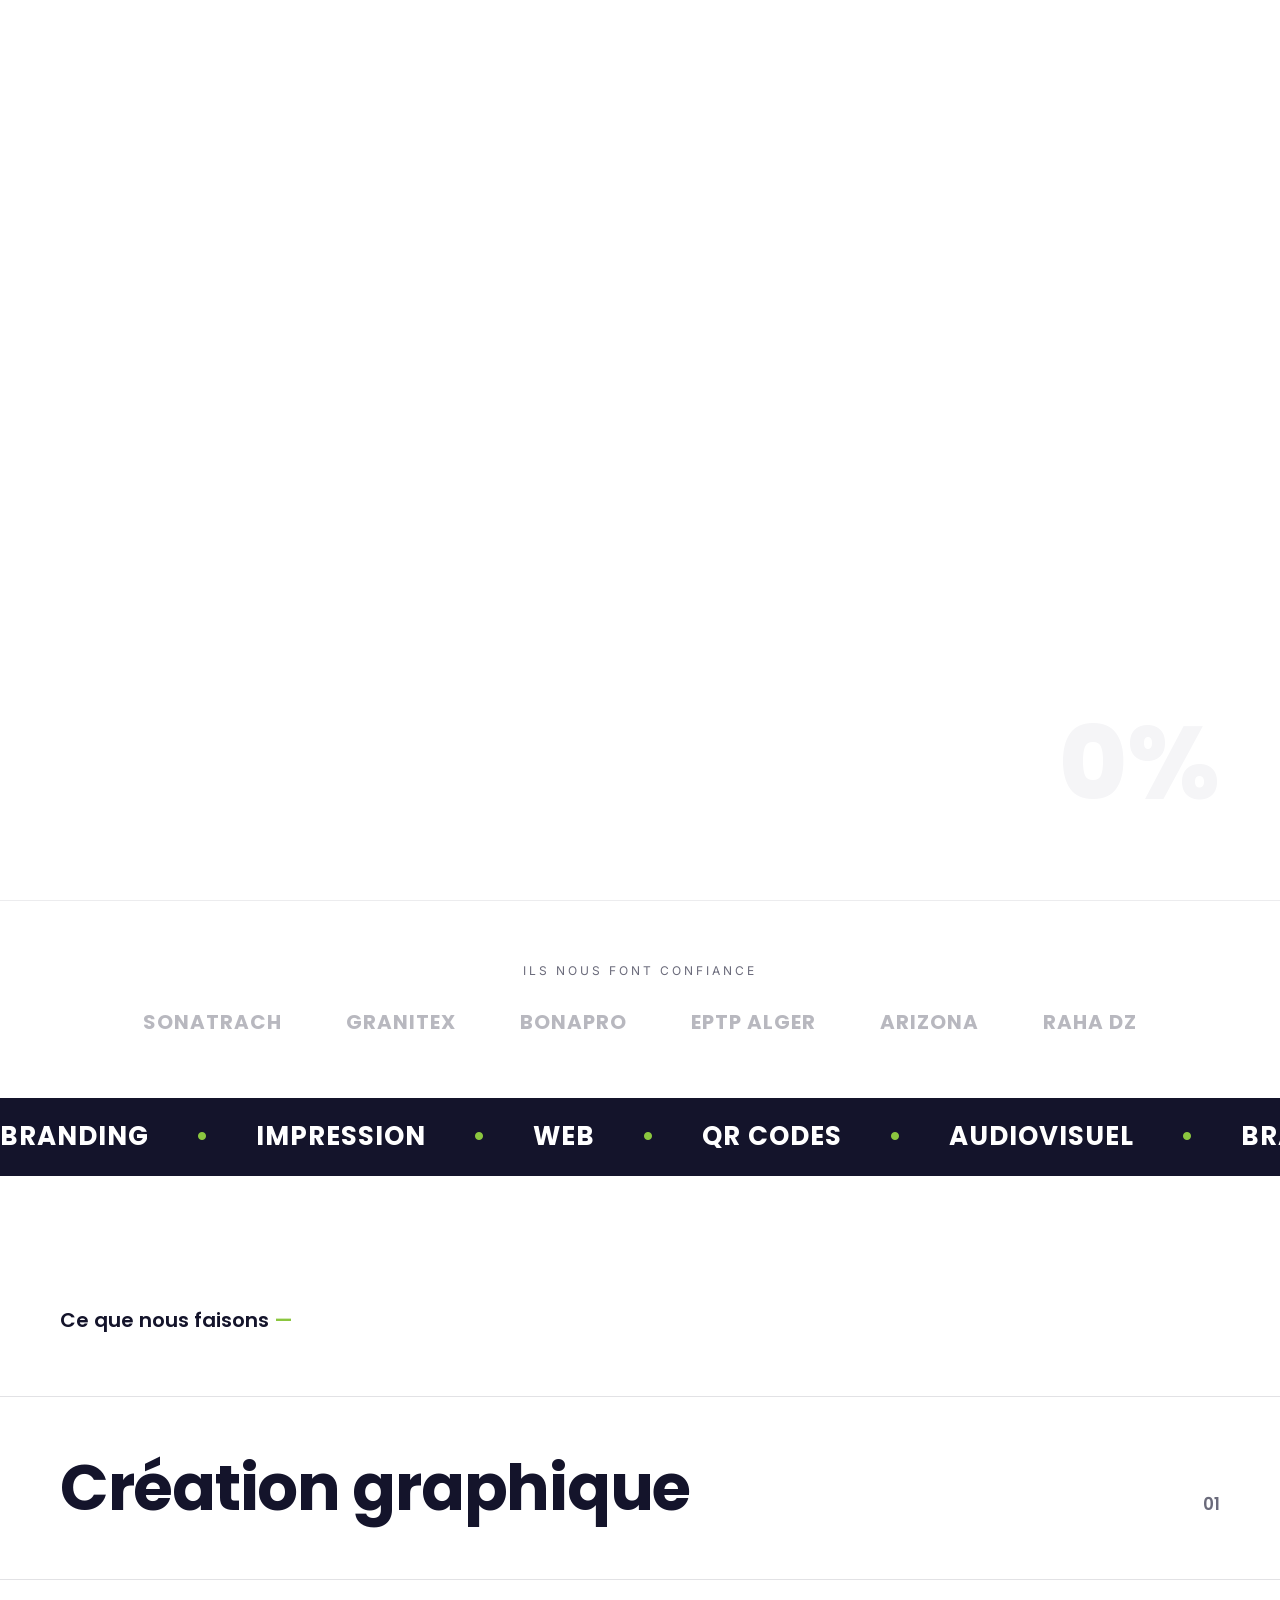
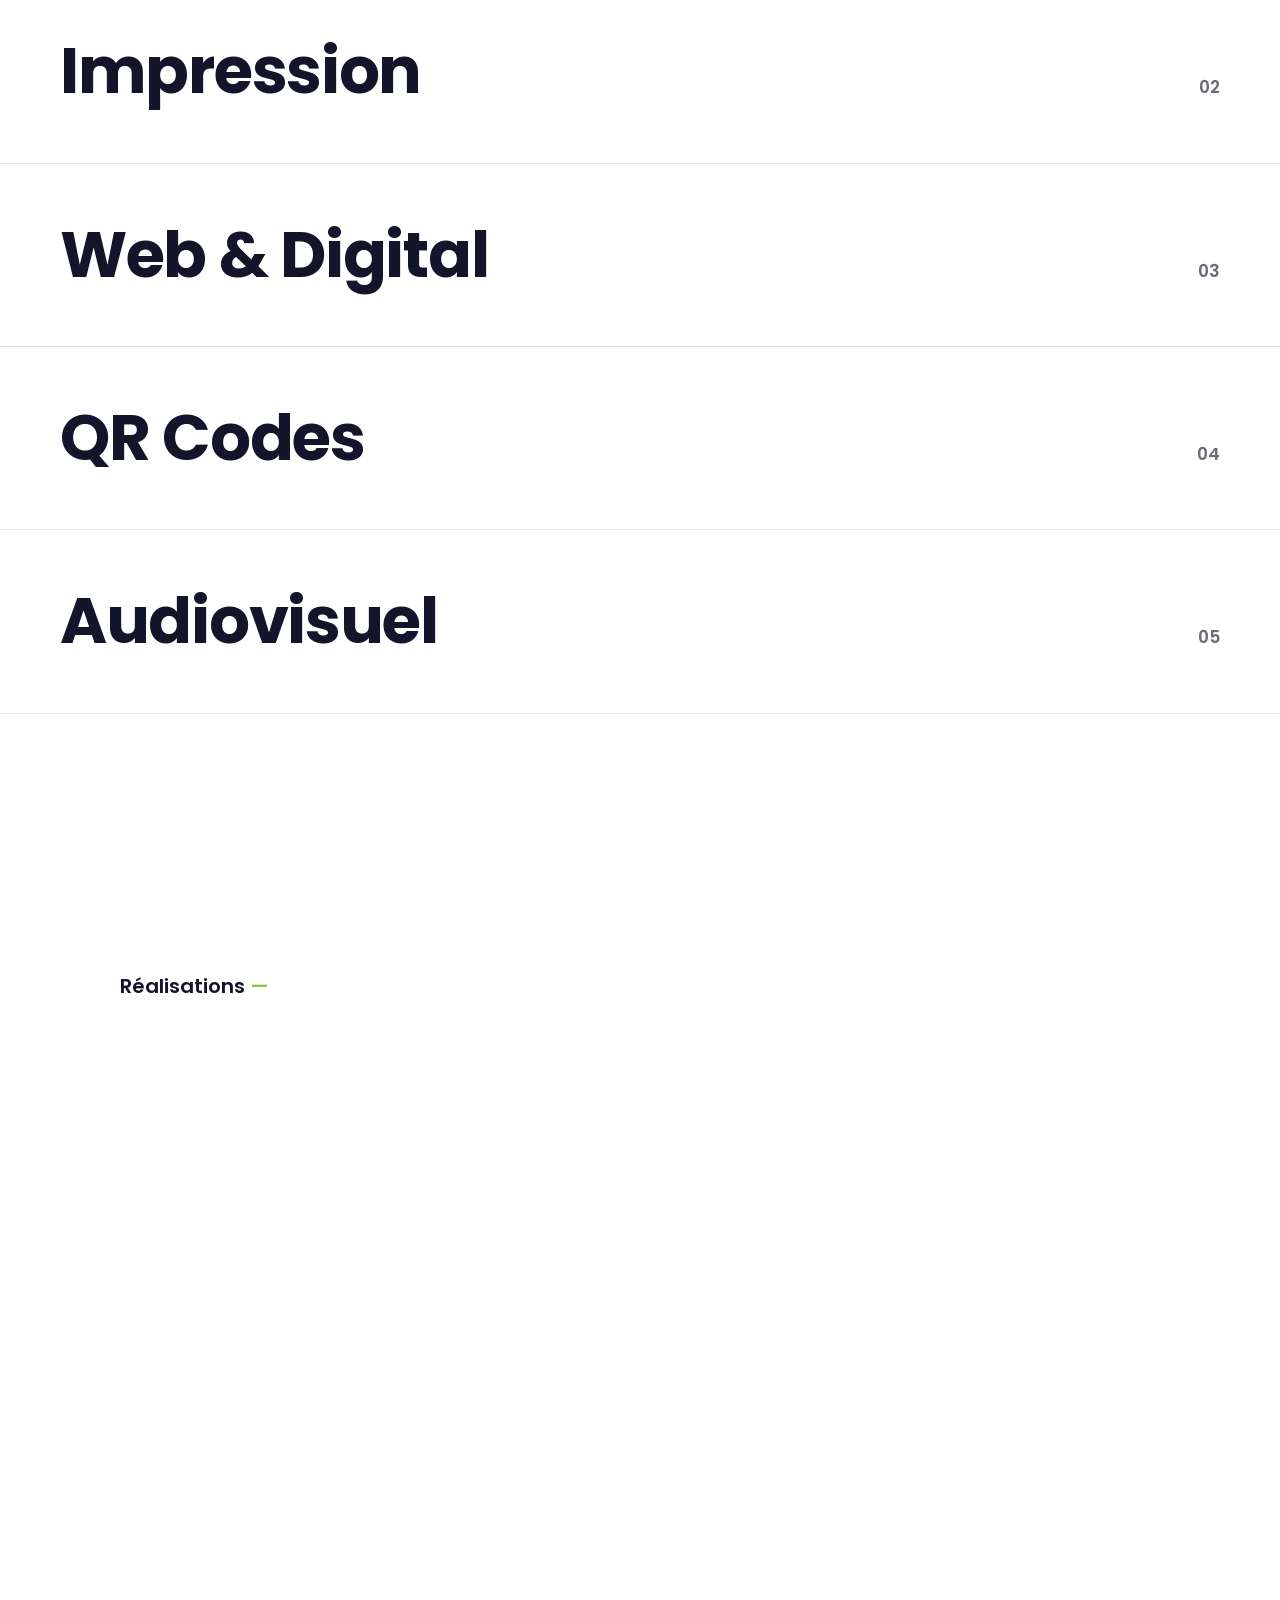
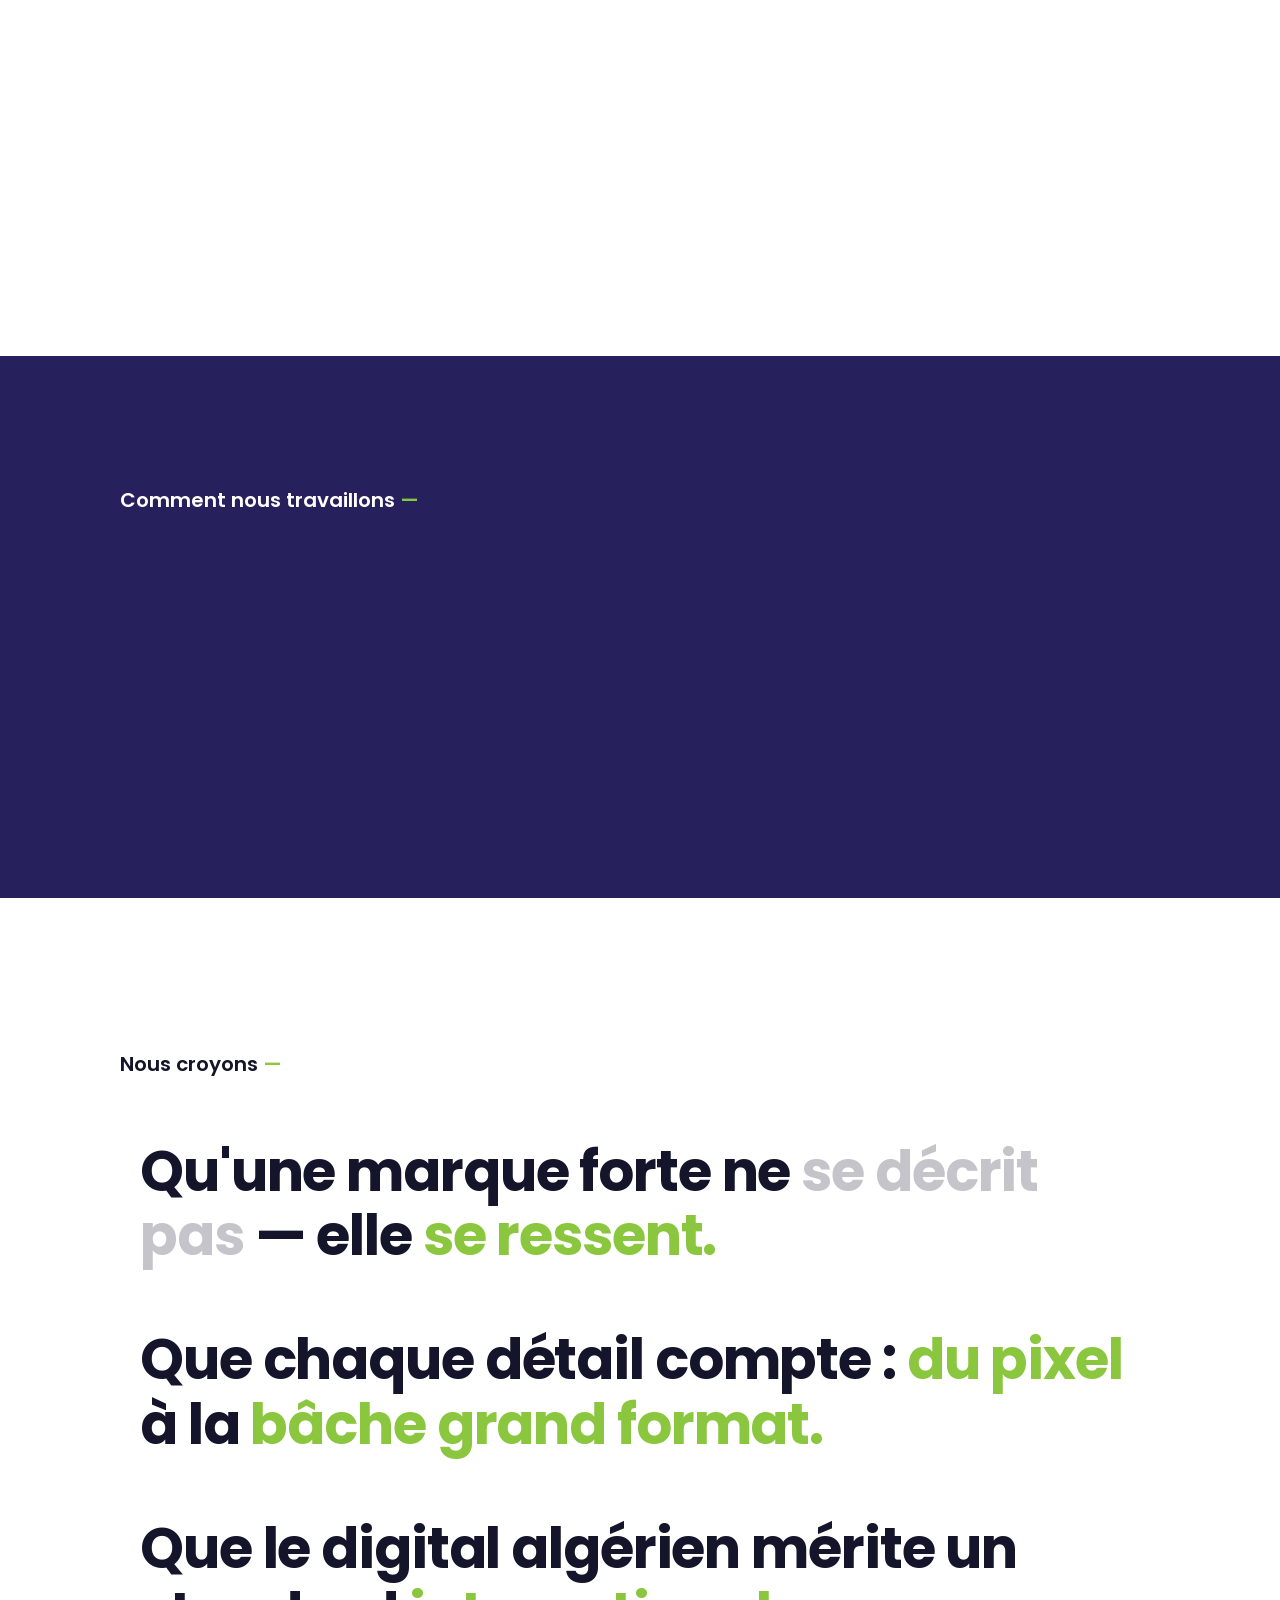
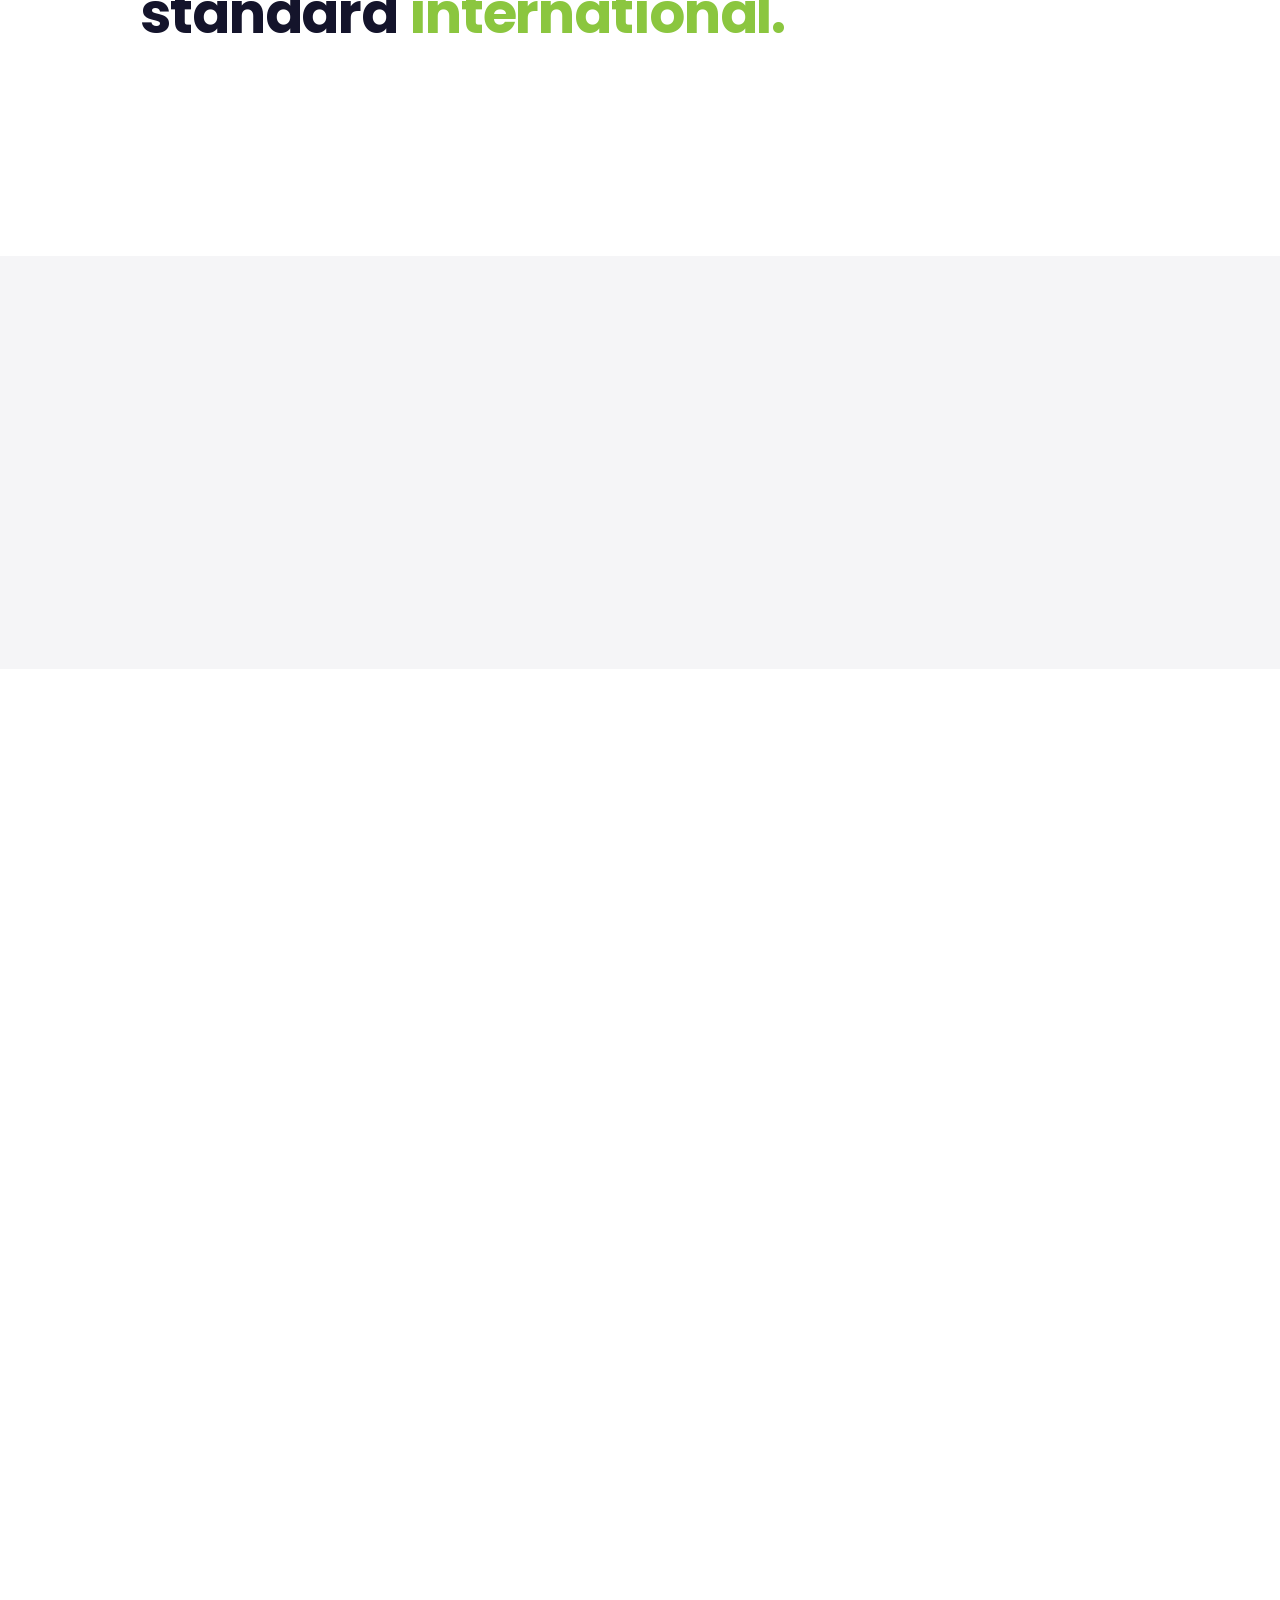
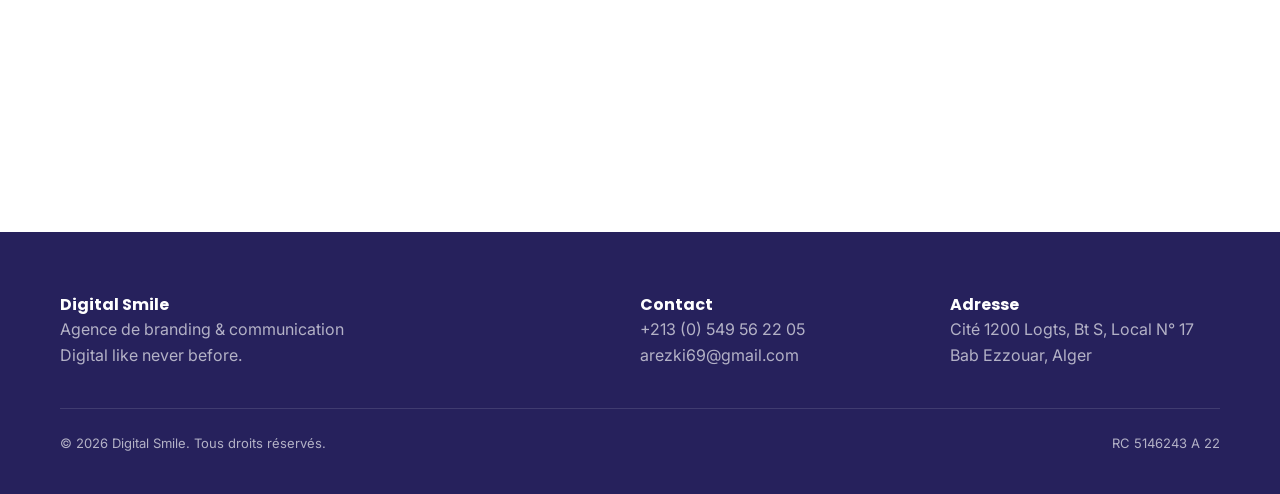
==== commit d7f303f0: "Initial commit" ====
--- a/public/index.html
+++ b/public/index.html
@@ -260,7 +260,7 @@
 <section class="cta" id="contact">
     <h2 class="cta__title will-reveal">Discutons<span class="accent">.</span></h2>
     <p class="will-reveal">Un projet, une idée, une marque à réinventer ?</p>
-    <a href="mailto:contact@example.com" class="btn btn--primary will-reveal">contact@example.com</a>
+    <a href="mailto:arezki69@gmail.com" class="btn btn--primary will-reveal">arezki69@gmail.com</a>
 </section>
 
 <!-- ============ FOOTER ============ -->
@@ -273,8 +273,8 @@
         </div>
         <div>
             <p><strong>Contact</strong></p>
-            <p><a href="tel:+2135XXXXXXXX">+213 (0) 5XX XX XX XX</a></p>
-            <p><a href="mailto:contact@example.com">contact@example.com</a></p>
+            <p><a href="tel:+213549562205">+213 (0) 549 56 22 05</a></p>
+            <p><a href="mailto:arezki69@gmail.com">arezki69@gmail.com</a></p>
         </div>
         <div>
             <p><strong>Adresse</strong></p>
@@ -284,7 +284,7 @@
     </div>
     <div class="footer__bottom">
         <span>© 2026 Digital Smile. Tous droits réservés.</span>
-        <span>RC XXXXXXX A 22</span>
+        <span>RC 5146243 A 22</span>
     </div>
 </footer>
 
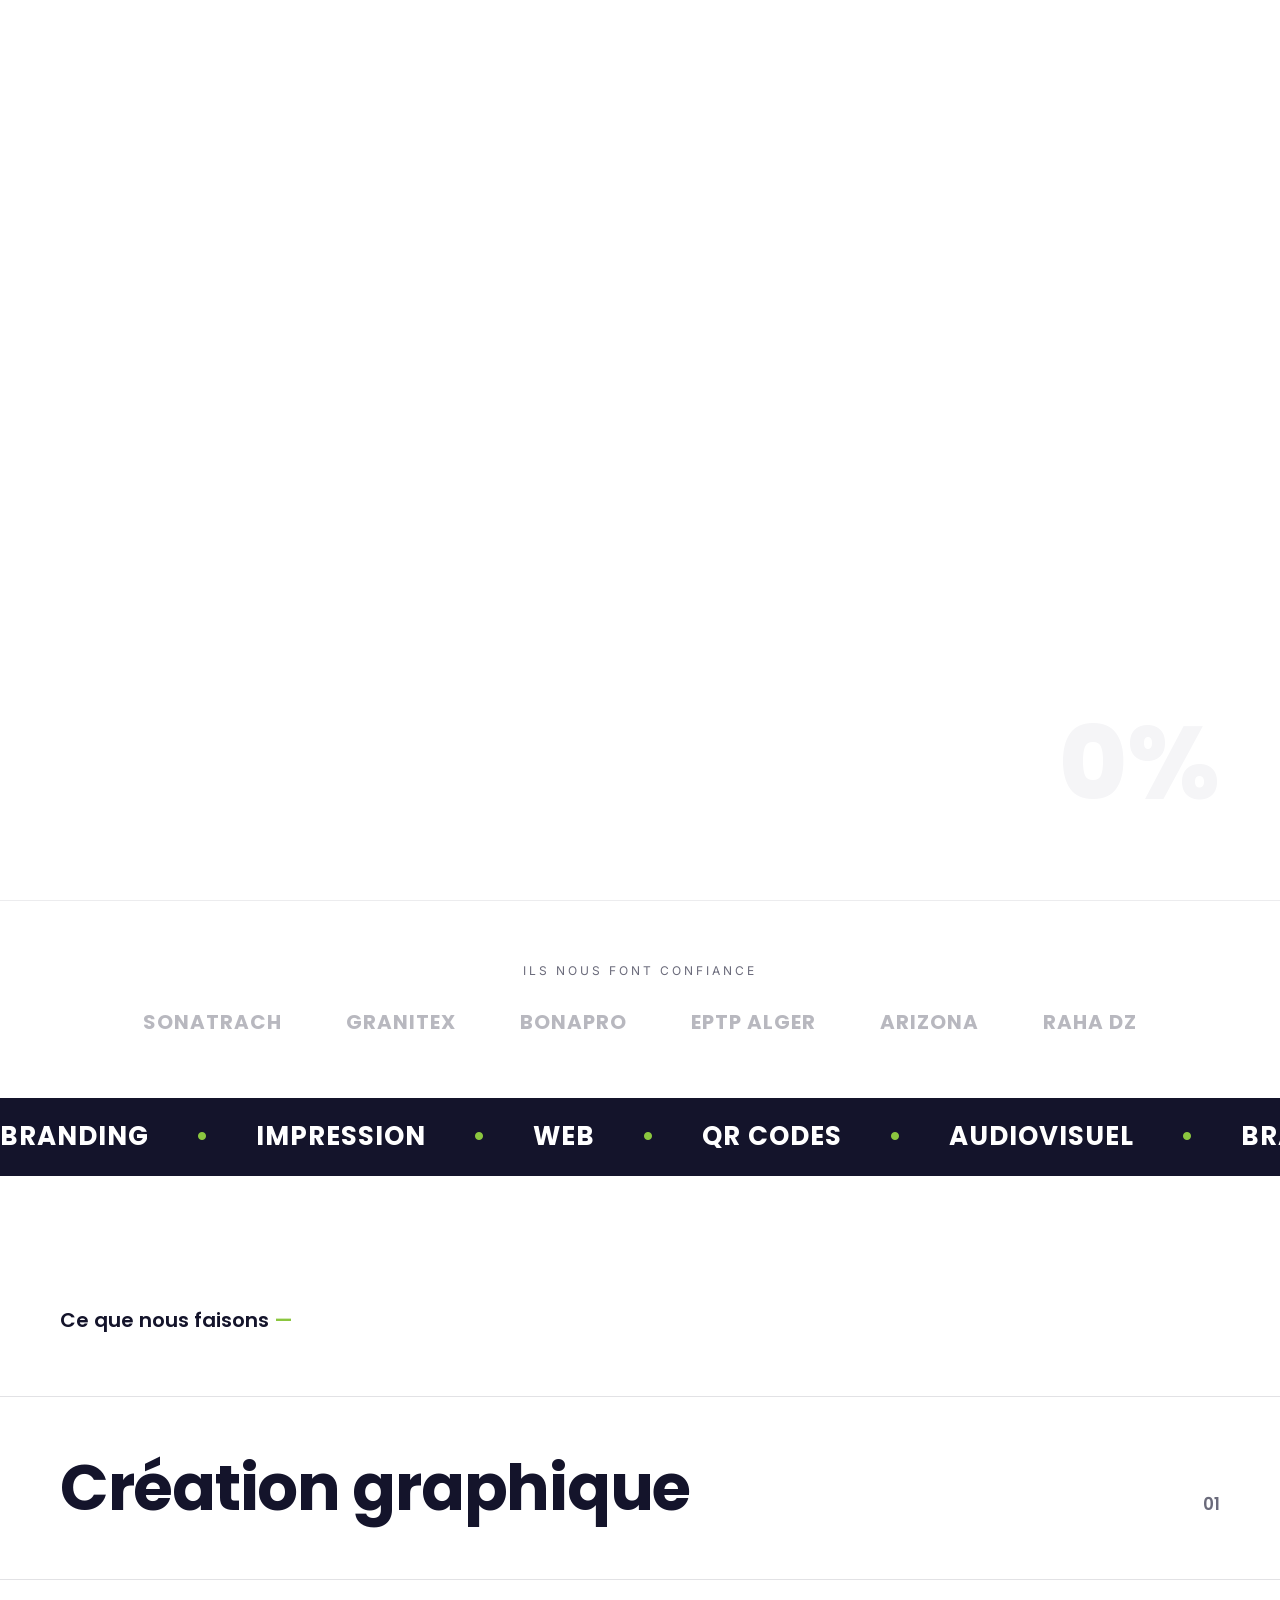
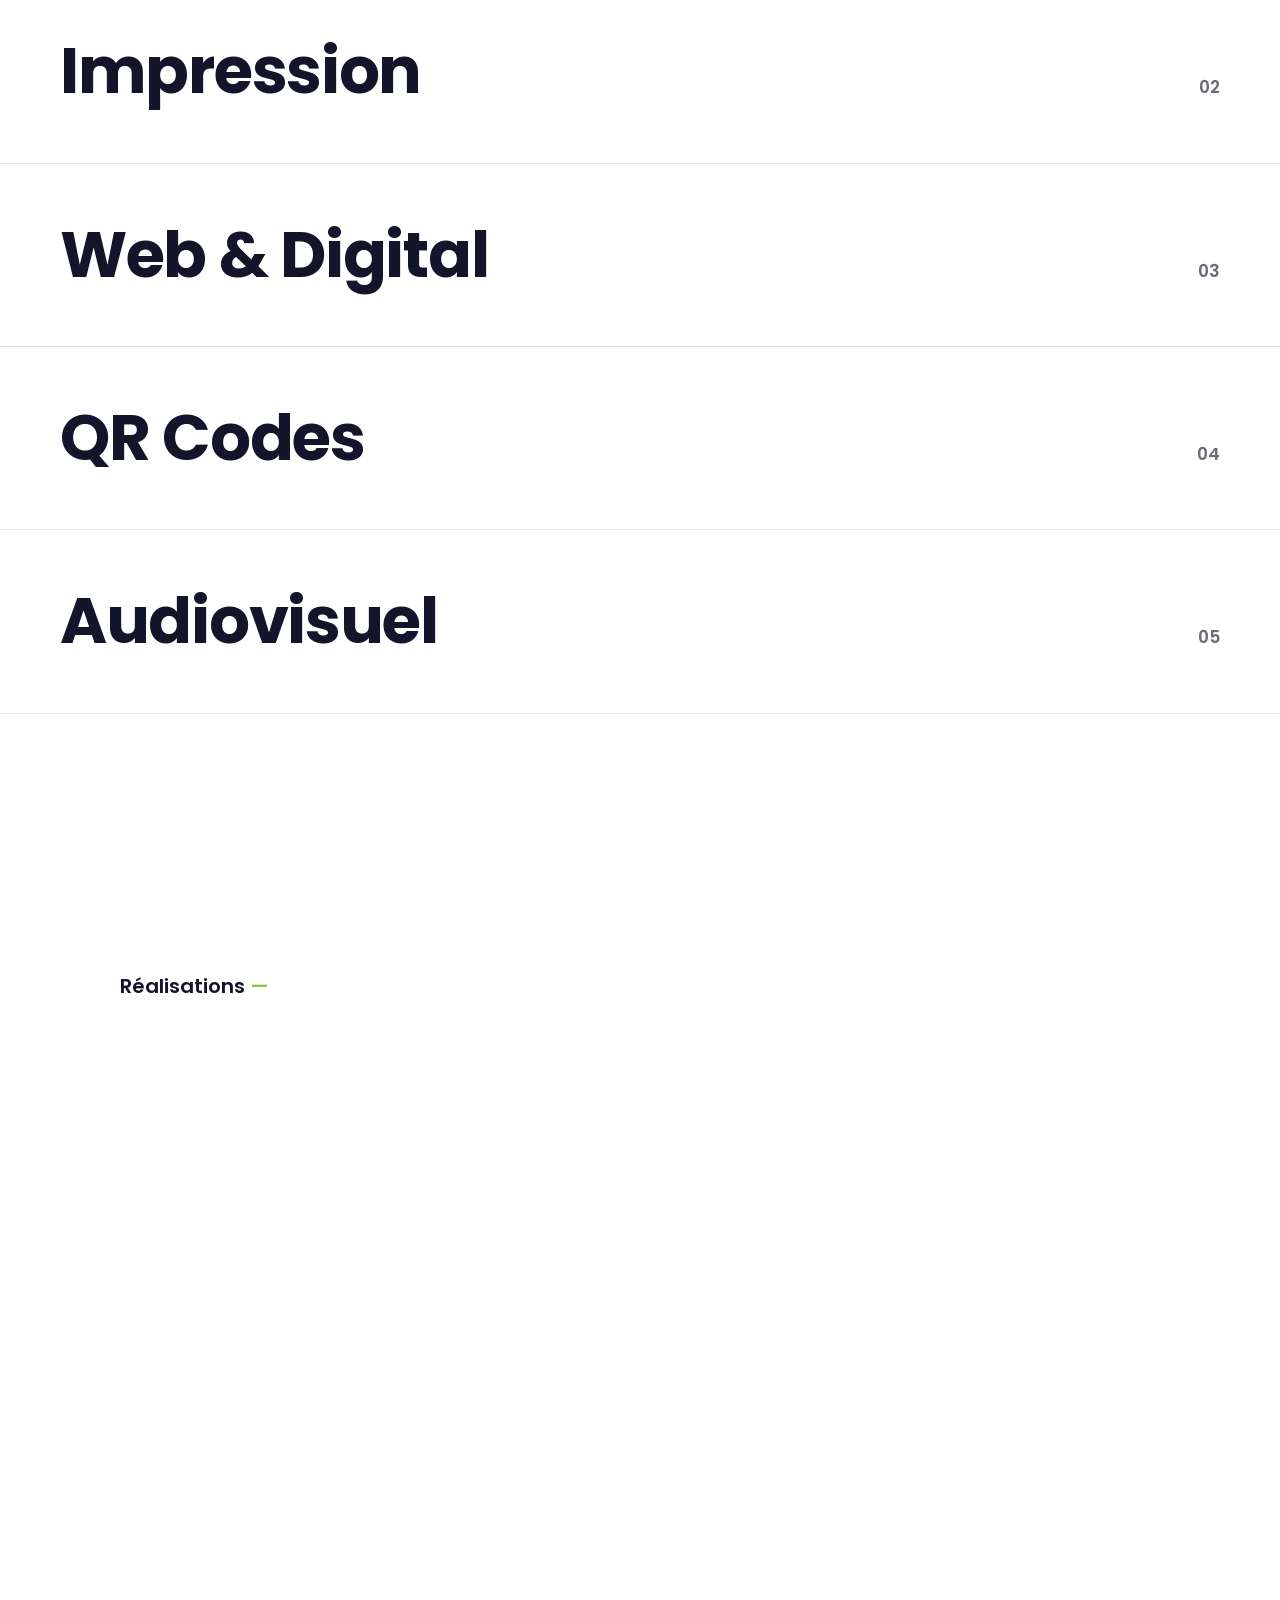
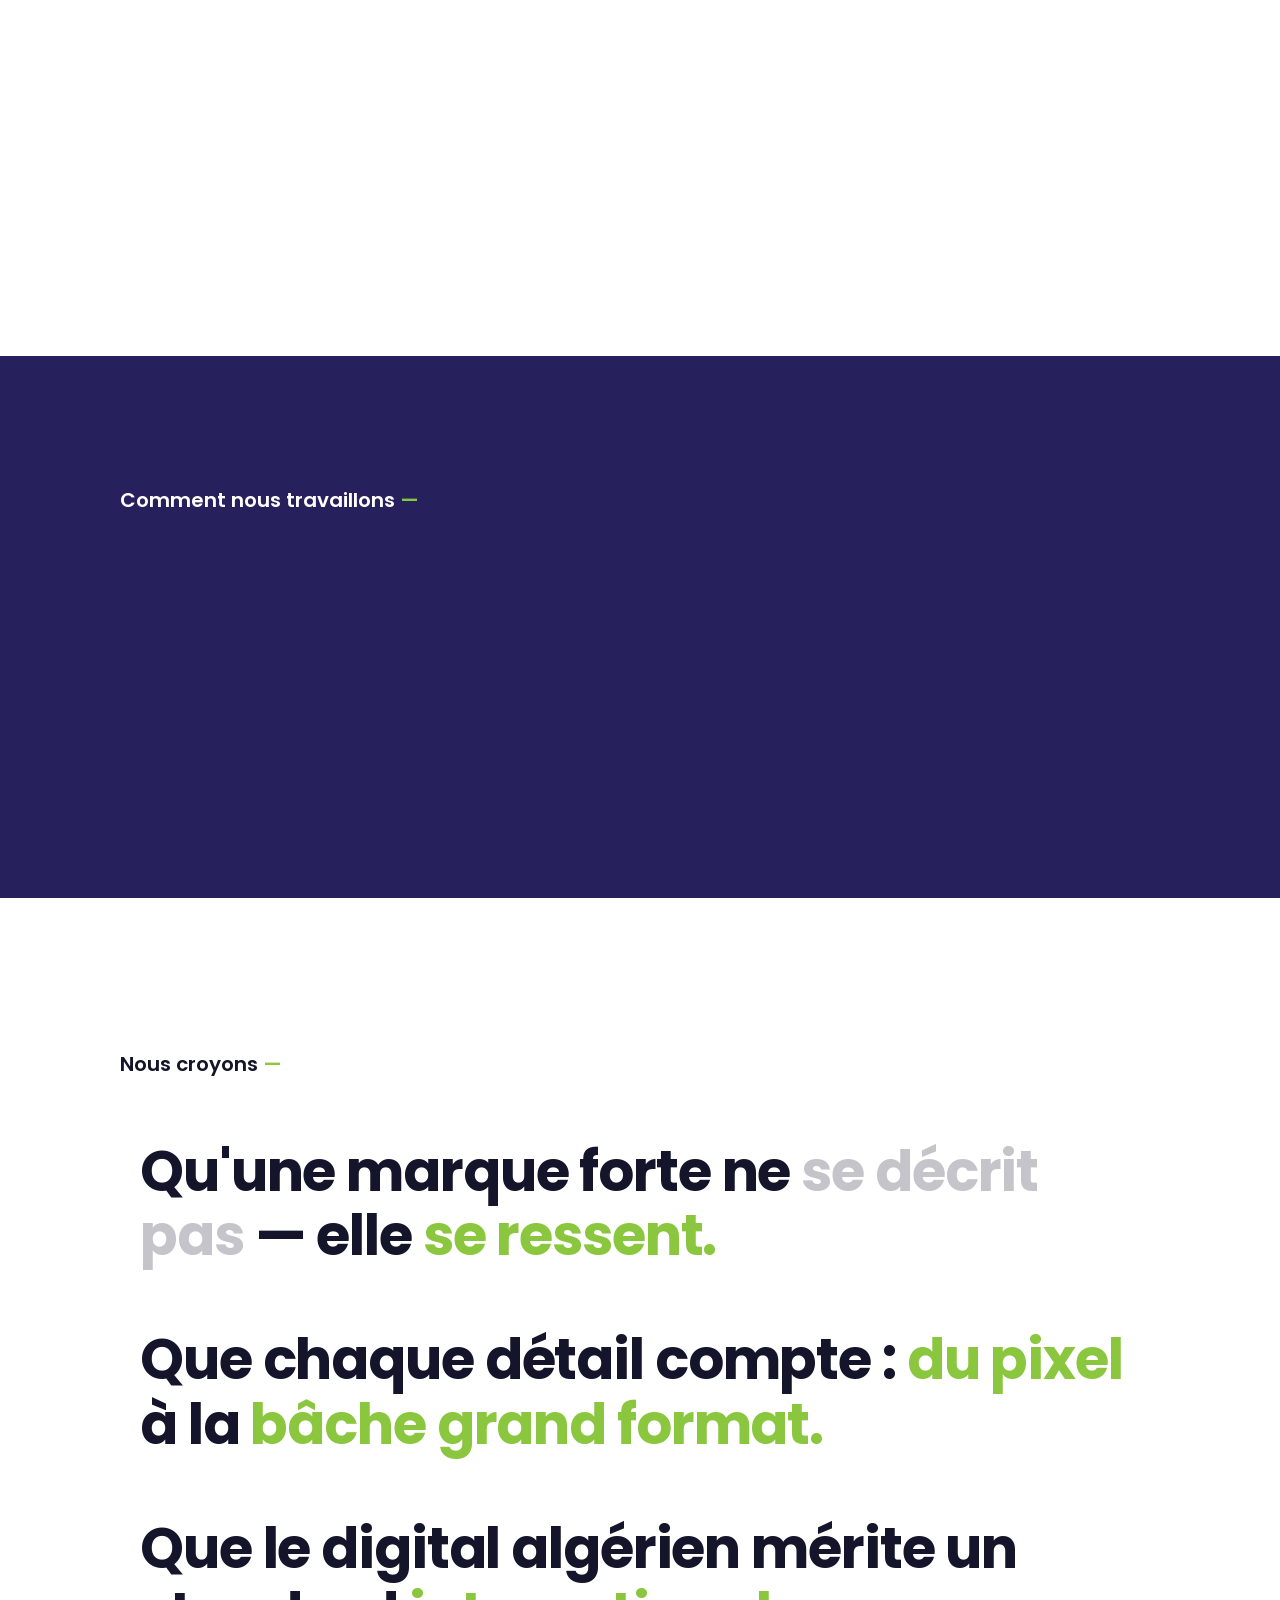
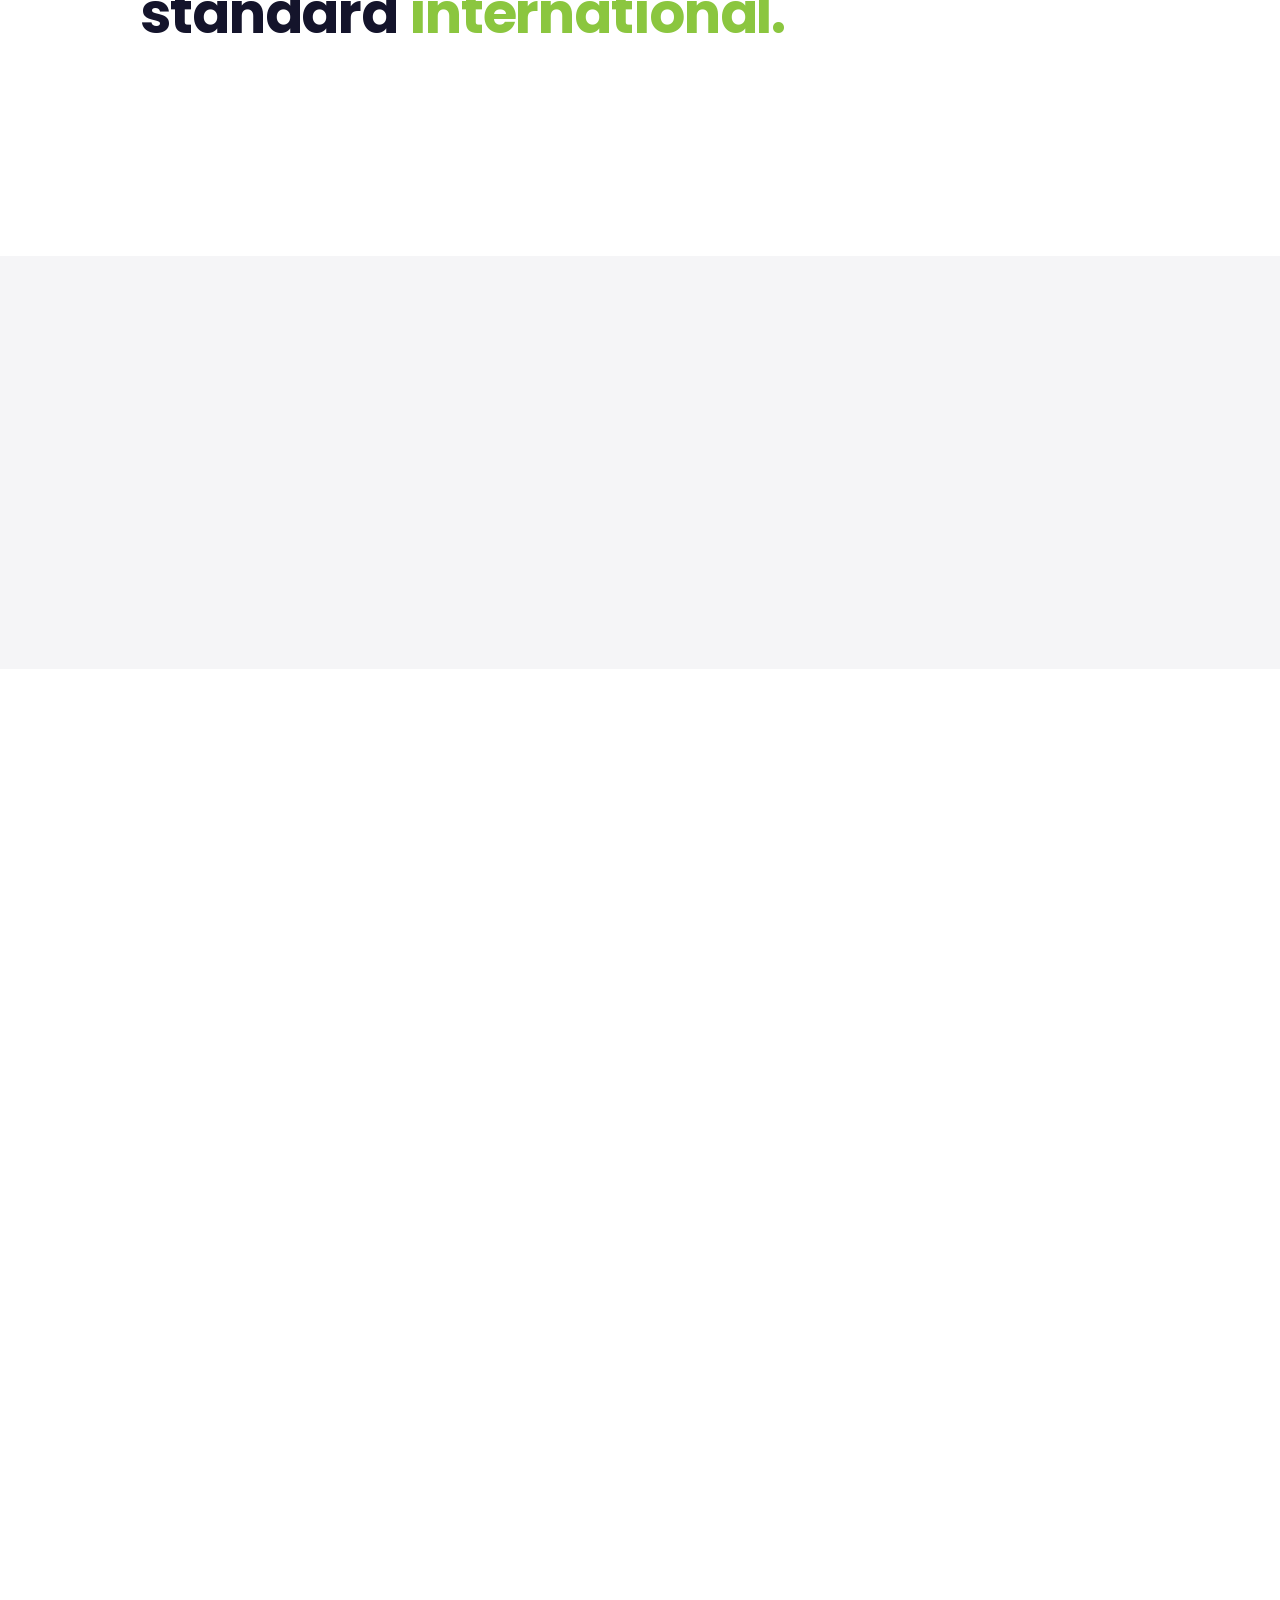
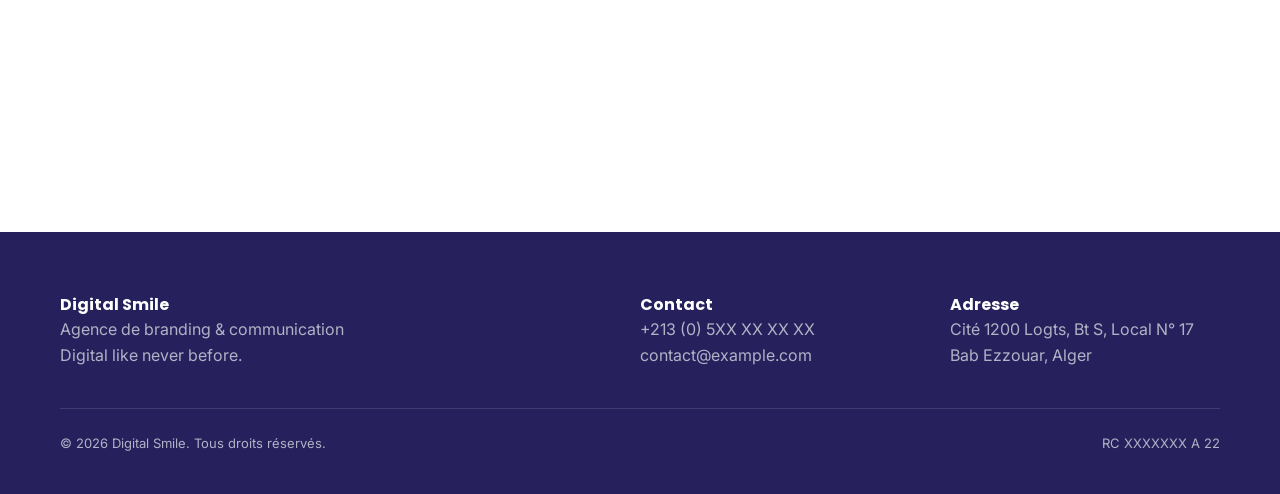
==== commit 2d2e3ec3: "feat: phase A front controller router secured installer" ====
--- a/public/index.html
+++ b/public/index.html
@@ -41,13 +41,19 @@
 <!-- ============ ② HERO — typo géante sur vidéo ============ -->
 <header class="hero" id="accueil">
     <div class="hero__media">
-        <!-- Vidéo ampoule : autoplay muet en boucle.
-             poster + <img> de secours si la vidéo ne charge pas. -->
-        <video autoplay muted loop playsinline preload="metadata"
-               poster="assets/img/hero.jpg"
-               onerror="this.outerHTML='<img src=assets/img/hero.jpg alt=&quot;&quot;>'">
-            <source src="assets/video/cubes-logo.mp4" type="video/mp4">
-        </video>
+        <!-- ⏳ VIDÉO EN ATTENTE : le fichier assets/video/cubes-logo.mp4
+             n'a pas encore été fourni. En attendant, on affiche l'image
+             hero.jpg directement (zéro requête 404, zéro erreur console).
+
+             Quand la vidéo sera placée dans assets/video/, remplacez
+             la balise <img> ci-dessous par ce bloc :
+
+             <video autoplay muted loop playsinline preload="metadata"
+                    poster="assets/img/hero.jpg">
+                 <source src="assets/video/cubes-logo.mp4" type="video/mp4">
+             </video>
+        -->
+        <img src="assets/img/hero.jpg" alt="">
     </div>
 
     <p class="hero__ghost" aria-hidden="true">SMILE</p>
@@ -260,7 +266,7 @@
 <section class="cta" id="contact">
     <h2 class="cta__title will-reveal">Discutons<span class="accent">.</span></h2>
     <p class="will-reveal">Un projet, une idée, une marque à réinventer ?</p>
-    <a href="mailto:arezki69@gmail.com" class="btn btn--primary will-reveal">arezki69@gmail.com</a>
+    <a href="mailto:contact@example.com" class="btn btn--primary will-reveal">contact@example.com</a>
 </section>
 
 <!-- ============ FOOTER ============ -->
@@ -273,8 +279,8 @@
         </div>
         <div>
             <p><strong>Contact</strong></p>
-            <p><a href="tel:+213549562205">+213 (0) 549 56 22 05</a></p>
-            <p><a href="mailto:arezki69@gmail.com">arezki69@gmail.com</a></p>
+            <p><a href="tel:+2135XXXXXXXX">+213 (0) 5XX XX XX XX</a></p>
+            <p><a href="mailto:contact@example.com">contact@example.com</a></p>
         </div>
         <div>
             <p><strong>Adresse</strong></p>
@@ -284,7 +290,7 @@
     </div>
     <div class="footer__bottom">
         <span>© 2026 Digital Smile. Tous droits réservés.</span>
-        <span>RC 5146243 A 22</span>
+        <span>RC XXXXXXX A 22</span>
     </div>
 </footer>
 
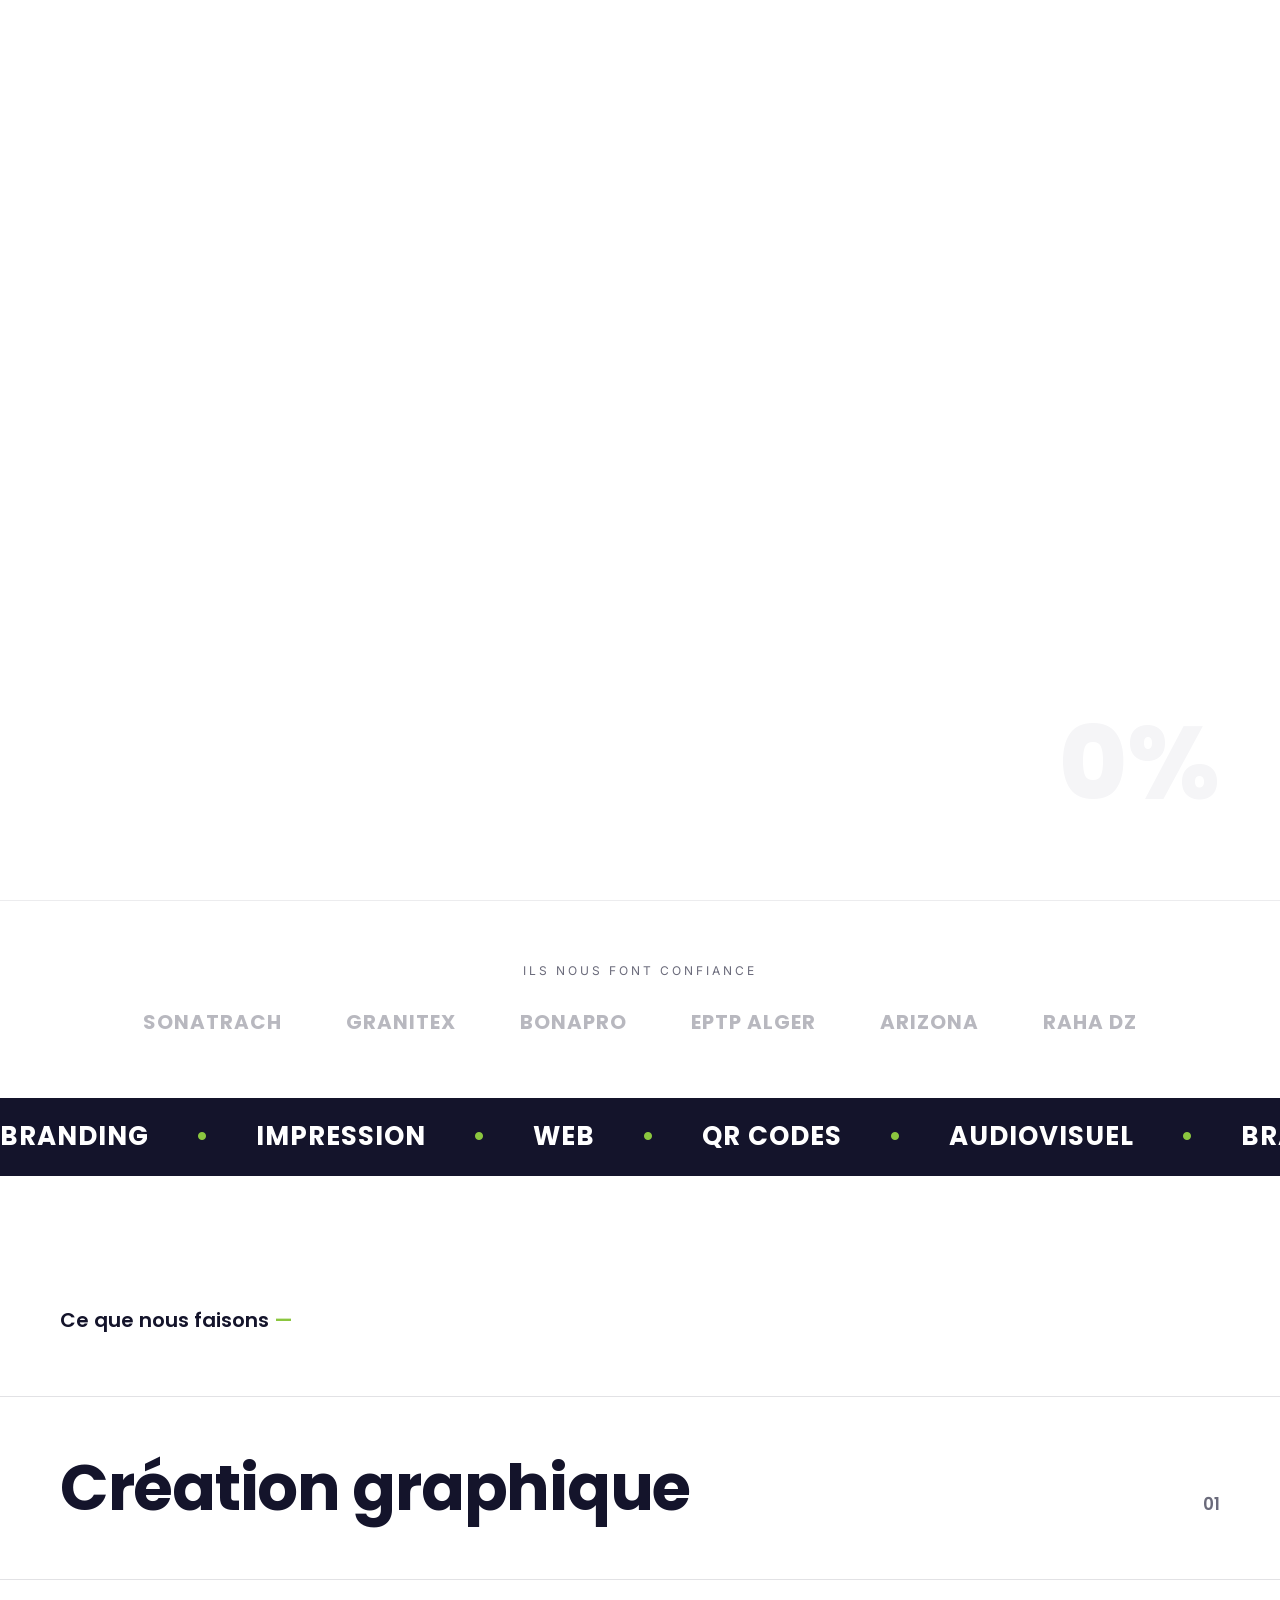
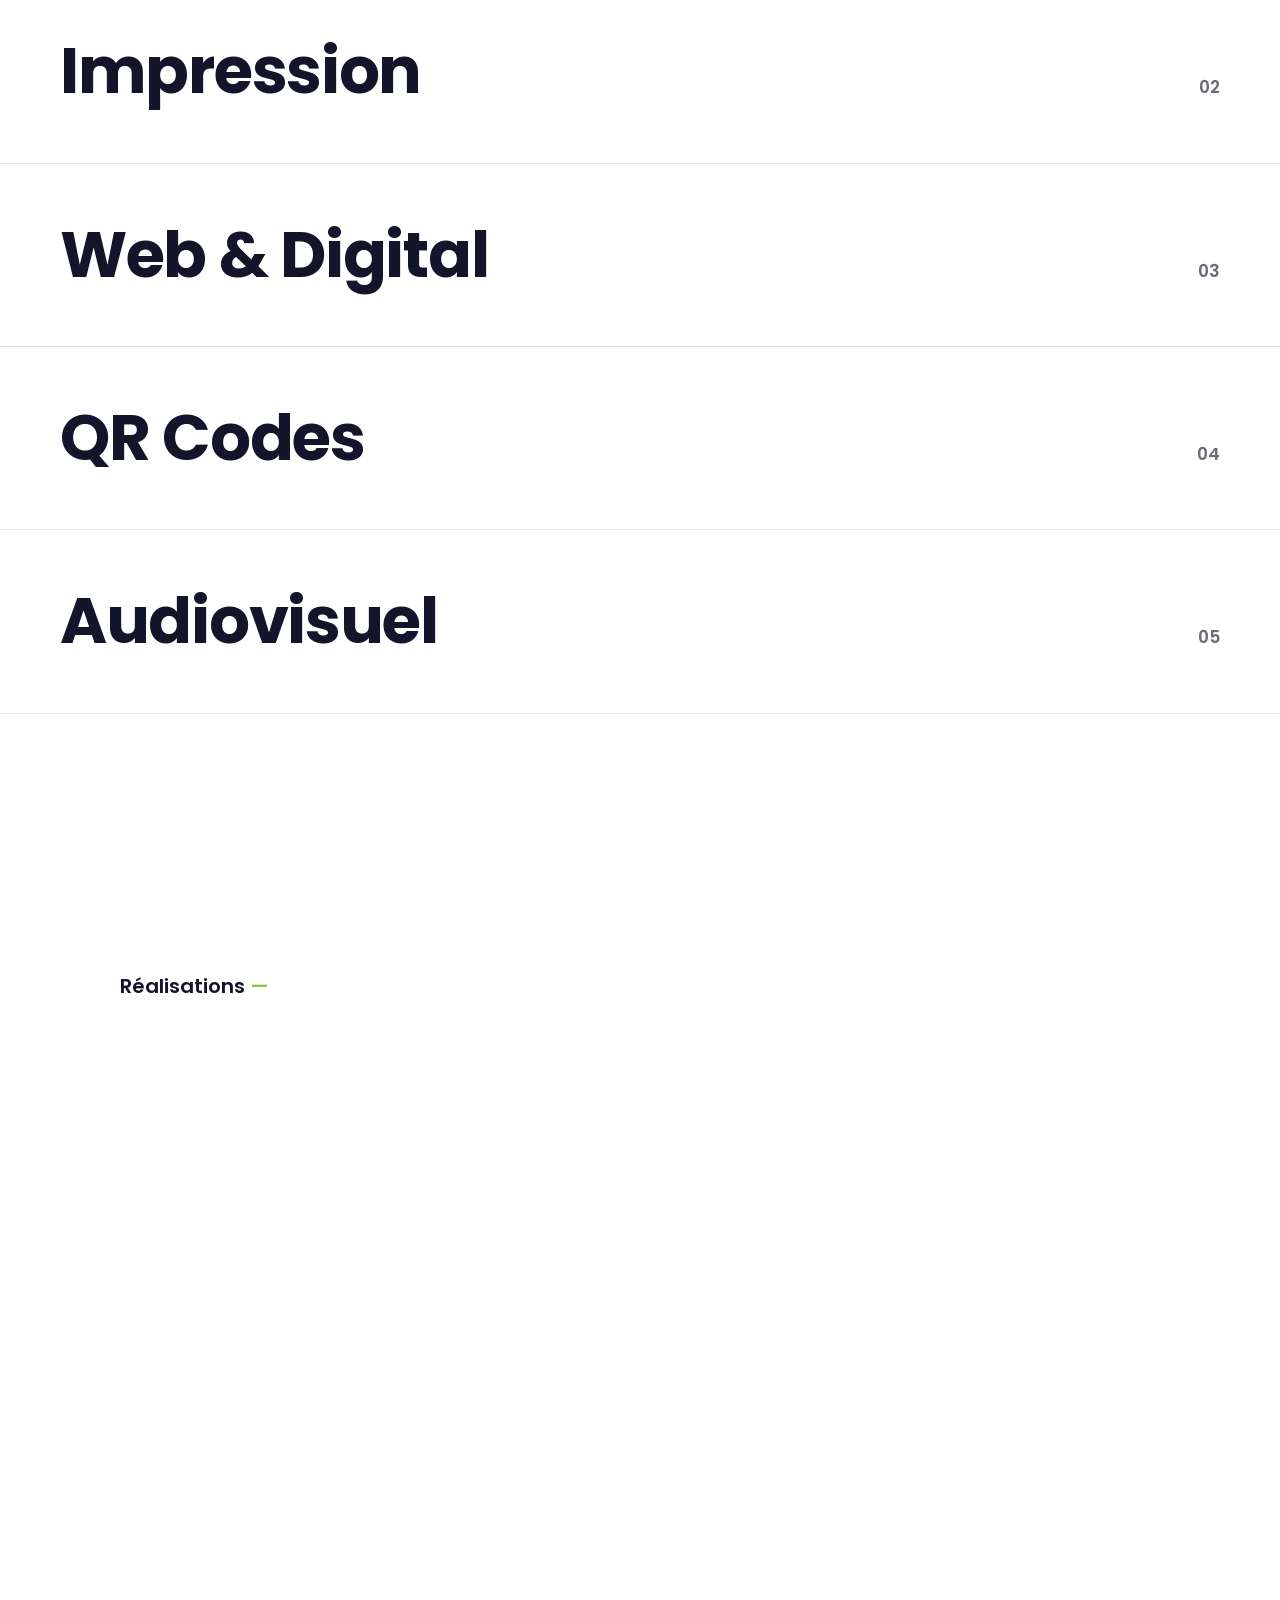
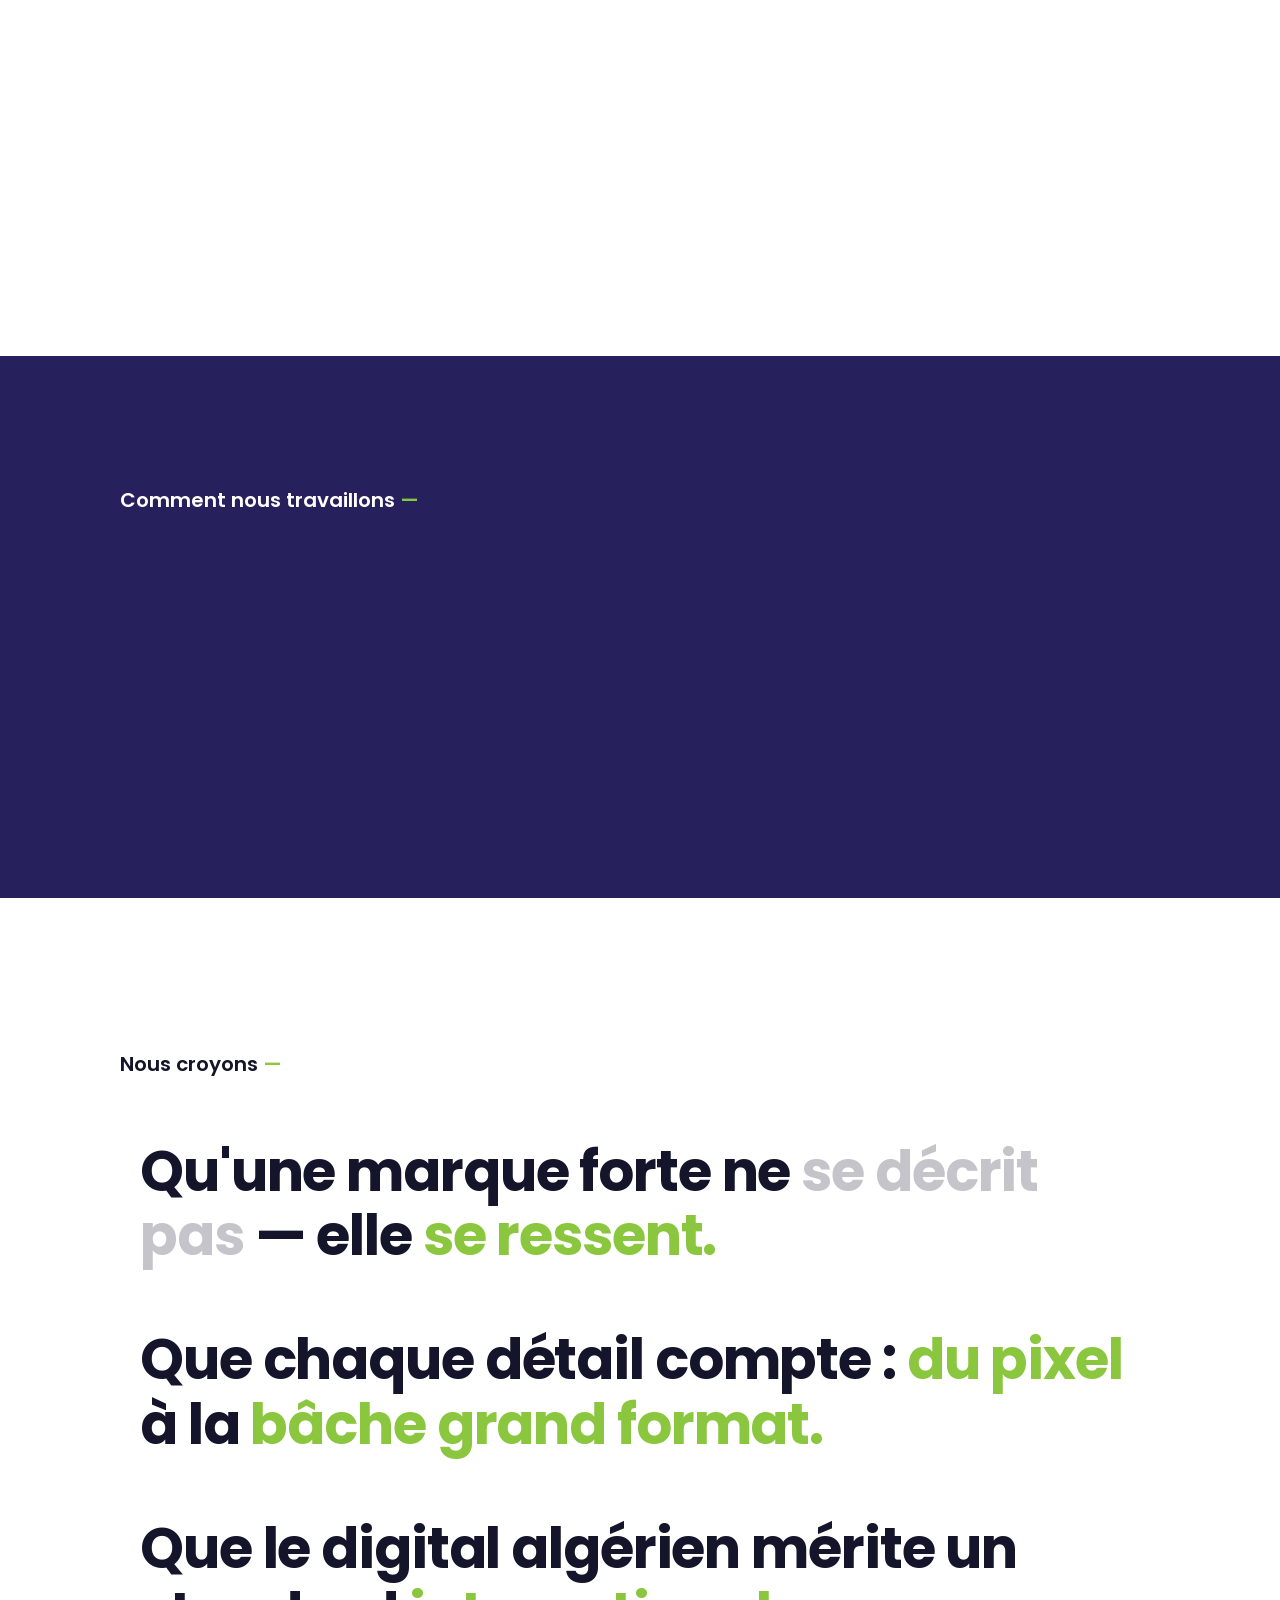
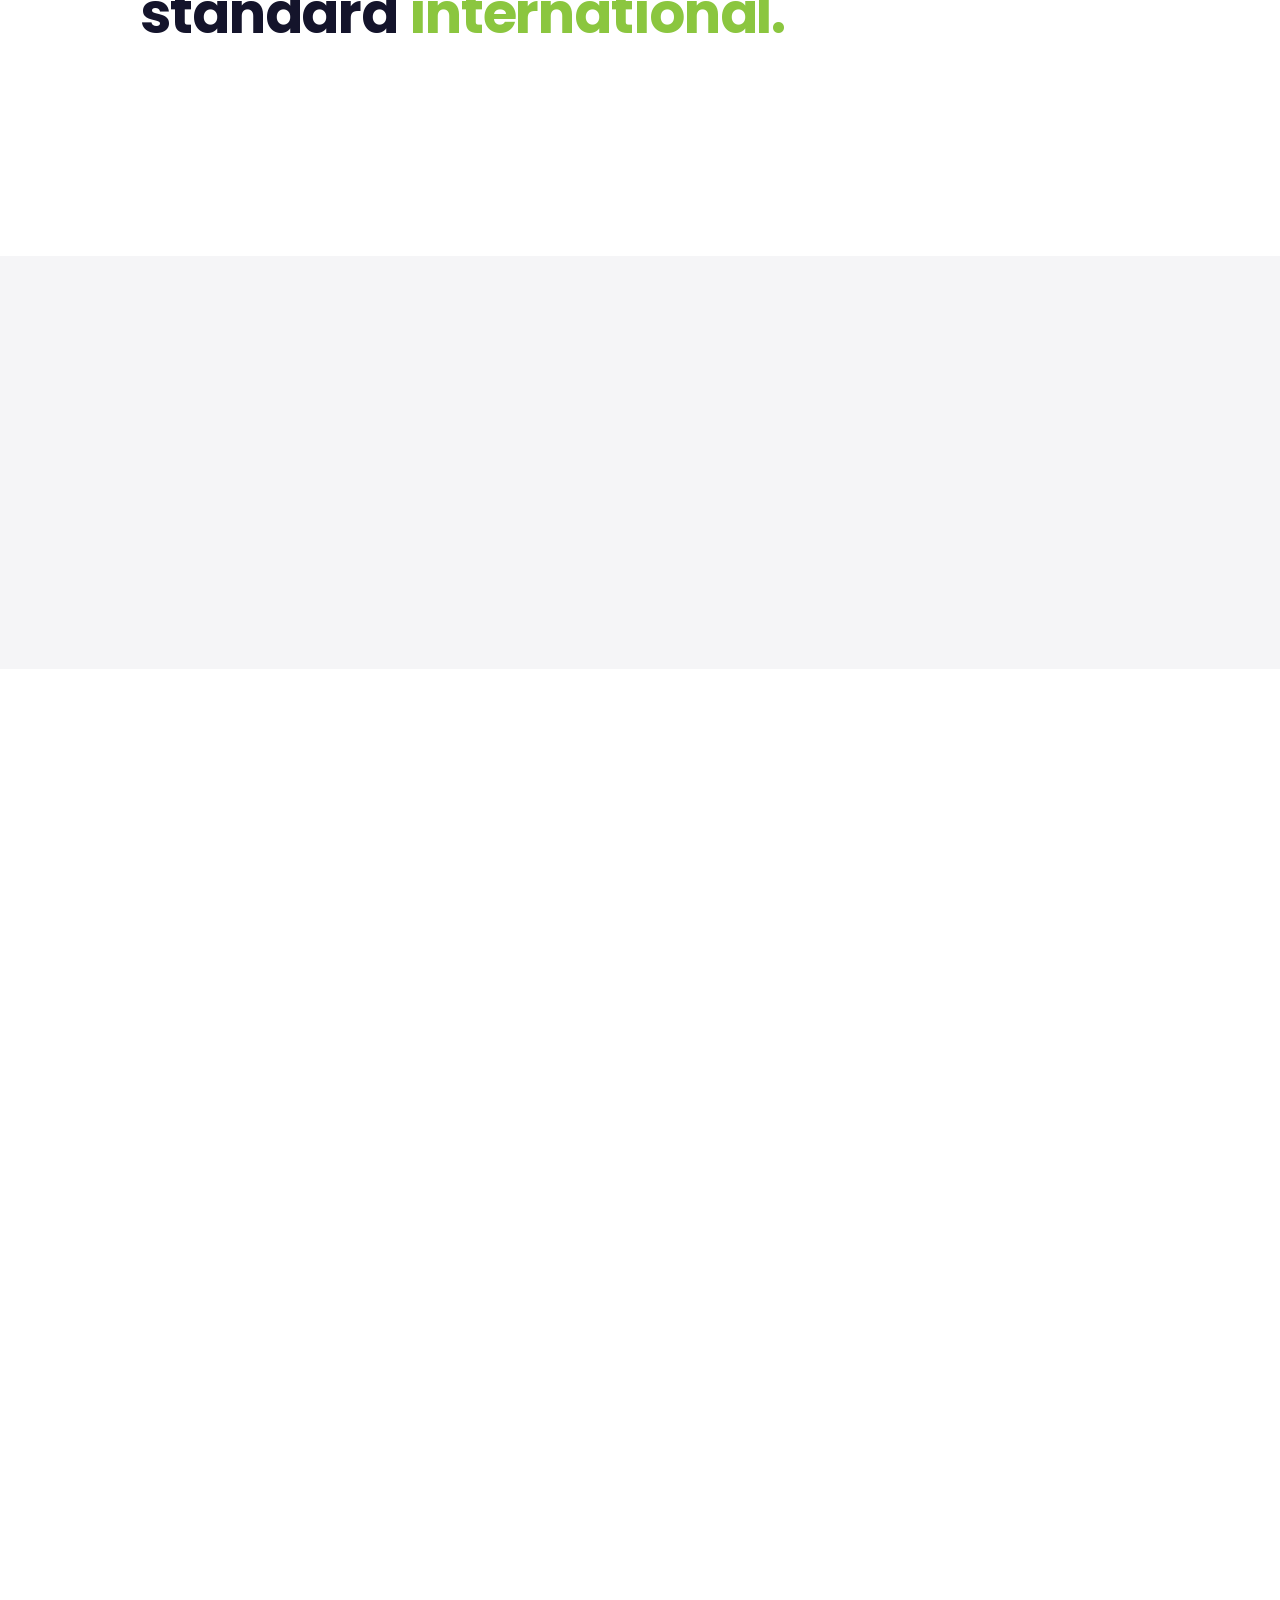
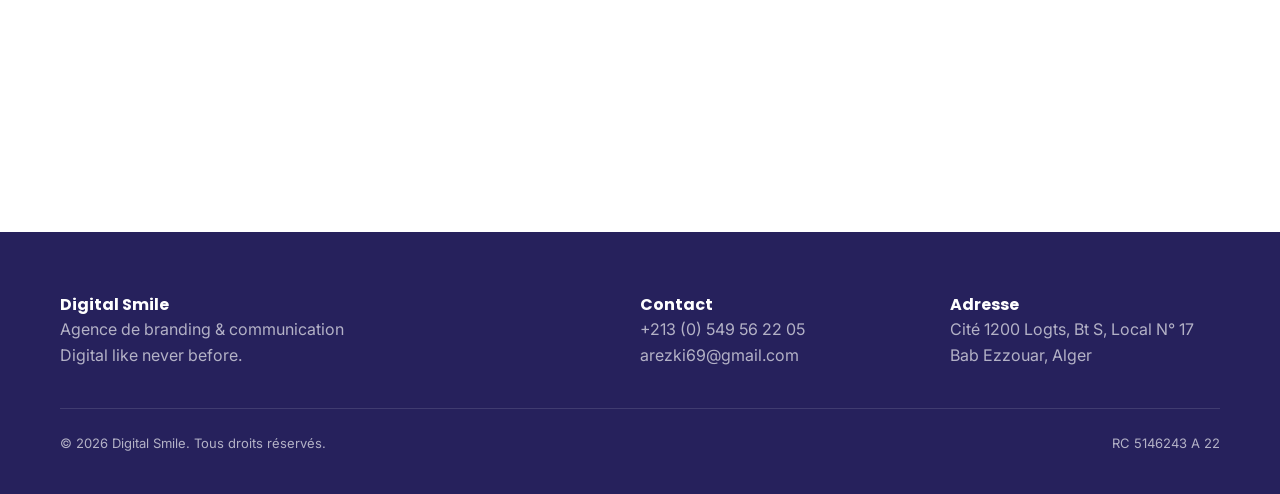
==== commit e939966f: "feat: phase A front controller router secured installer" ====
--- a/public/index.html
+++ b/public/index.html
@@ -266,7 +266,7 @@
 <section class="cta" id="contact">
     <h2 class="cta__title will-reveal">Discutons<span class="accent">.</span></h2>
     <p class="will-reveal">Un projet, une idée, une marque à réinventer ?</p>
-    <a href="mailto:contact@example.com" class="btn btn--primary will-reveal">contact@example.com</a>
+    <a href="mailto:arezki69@gmail.com" class="btn btn--primary will-reveal">arezki69@gmail.com</a>
 </section>
 
 <!-- ============ FOOTER ============ -->
@@ -279,8 +279,8 @@
         </div>
         <div>
             <p><strong>Contact</strong></p>
-            <p><a href="tel:+2135XXXXXXXX">+213 (0) 5XX XX XX XX</a></p>
-            <p><a href="mailto:contact@example.com">contact@example.com</a></p>
+            <p><a href="tel:+213549562205">+213 (0) 549 56 22 05</a></p>
+            <p><a href="mailto:arezki69@gmail.com">arezki69@gmail.com</a></p>
         </div>
         <div>
             <p><strong>Adresse</strong></p>
@@ -290,7 +290,7 @@
     </div>
     <div class="footer__bottom">
         <span>© 2026 Digital Smile. Tous droits réservés.</span>
-        <span>RC XXXXXXX A 22</span>
+        <span>RC 5146243 A 22</span>
     </div>
 </footer>
 
